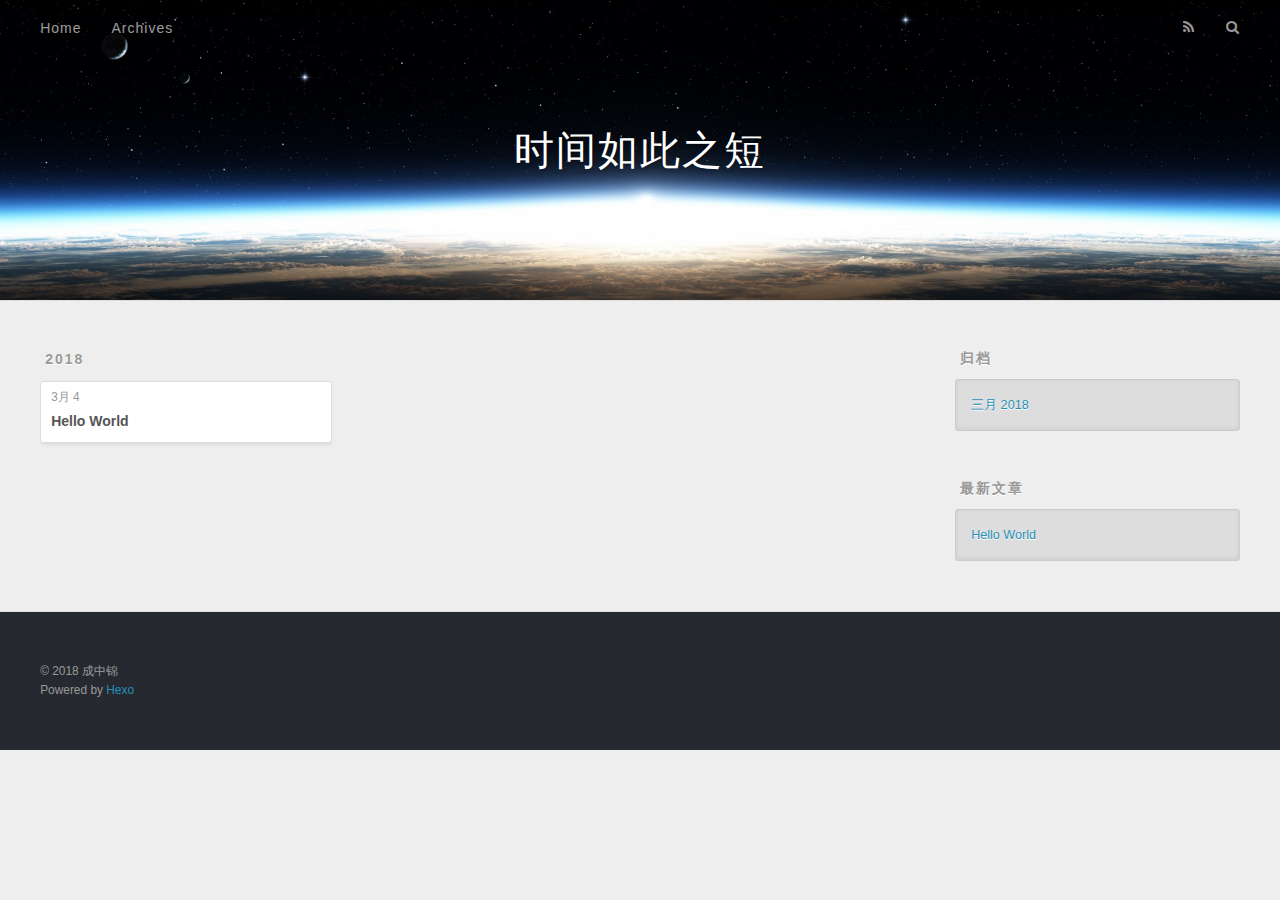
==== archives/index.html @ 6347defe "Site updated: 2018-03-06 17:24:04" ====
<!DOCTYPE html>
<html>
<head>
  <meta charset="utf-8">
  

  
  <title>归档 | 时间如此之短</title>
  <meta name="viewport" content="width=device-width, initial-scale=1, maximum-scale=1">
  <meta property="og:type" content="website">
<meta property="og:title" content="时间如此之短">
<meta property="og:url" content="http://yoursite.com/archives/index.html">
<meta property="og:site_name" content="时间如此之短">
<meta property="og:locale" content="zh-CN">
<meta name="twitter:card" content="summary">
<meta name="twitter:title" content="时间如此之短">
  
    <link rel="alternate" href="/atom.xml" title="时间如此之短" type="application/atom+xml">
  
  
    <link rel="icon" href="/favicon.png">
  
  
    <link href="//fonts.googleapis.com/css?family=Source+Code+Pro" rel="stylesheet" type="text/css">
  
  <link rel="stylesheet" href="/css/style.css">
</head>

<body>
  <div id="container">
    <div id="wrap">
      <header id="header">
  <div id="banner"></div>
  <div id="header-outer" class="outer">
    <div id="header-title" class="inner">
      <h1 id="logo-wrap">
        <a href="/" id="logo">时间如此之短</a>
      </h1>
      
    </div>
    <div id="header-inner" class="inner">
      <nav id="main-nav">
        <a id="main-nav-toggle" class="nav-icon"></a>
        
          <a class="main-nav-link" href="/">Home</a>
        
          <a class="main-nav-link" href="/archives">Archives</a>
        
      </nav>
      <nav id="sub-nav">
        
          <a id="nav-rss-link" class="nav-icon" href="/atom.xml" title="RSS Feed"></a>
        
        <a id="nav-search-btn" class="nav-icon" title="搜索"></a>
      </nav>
      <div id="search-form-wrap">
        <form action="//google.com/search" method="get" accept-charset="UTF-8" class="search-form"><input type="search" name="q" class="search-form-input" placeholder="Search"><button type="submit" class="search-form-submit">&#xF002;</button><input type="hidden" name="sitesearch" value="http://yoursite.com"></form>
      </div>
    </div>
  </div>
</header>
      <div class="outer">
        <section id="main">
  
  
    
    
      
      
      <section class="archives-wrap">
        <div class="archive-year-wrap">
          <a href="/archives/2018" class="archive-year">2018</a>
        </div>
        <div class="archives">
    
    <article class="archive-article archive-type-post">
  <div class="archive-article-inner">
    <header class="archive-article-header">
      <a href="/2018/03/04/hello-world/" class="archive-article-date">
  <time datetime="2018-03-04T09:15:13.142Z" itemprop="datePublished">3月 4</time>
</a>
      
  
    <h1 itemprop="name">
      <a class="archive-article-title" href="/2018/03/04/hello-world/">Hello World</a>
    </h1>
  

    </header>
  </div>
</article>
  
  
    </div></section>
  


</section>
        
          <aside id="sidebar">
  
    

  
    

  
    
  
    
  <div class="widget-wrap">
    <h3 class="widget-title">归档</h3>
    <div class="widget">
      <ul class="archive-list"><li class="archive-list-item"><a class="archive-list-link" href="/archives/2018/03/">三月 2018</a></li></ul>
    </div>
  </div>


  
    
  <div class="widget-wrap">
    <h3 class="widget-title">最新文章</h3>
    <div class="widget">
      <ul>
        
          <li>
            <a href="/2018/03/04/hello-world/">Hello World</a>
          </li>
        
      </ul>
    </div>
  </div>

  
</aside>
        
      </div>
      <footer id="footer">
  
  <div class="outer">
    <div id="footer-info" class="inner">
      &copy; 2018 成中锦<br>
      Powered by <a href="http://hexo.io/" target="_blank">Hexo</a>
    </div>
  </div>
</footer>
    </div>
    <nav id="mobile-nav">
  
    <a href="/" class="mobile-nav-link">Home</a>
  
    <a href="/archives" class="mobile-nav-link">Archives</a>
  
</nav>
    

<script src="//ajax.googleapis.com/ajax/libs/jquery/2.0.3/jquery.min.js"></script>


  <link rel="stylesheet" href="/fancybox/jquery.fancybox.css">
  <script src="/fancybox/jquery.fancybox.pack.js"></script>


<script src="/js/script.js"></script>



  </div>
</body>
</html>
---- css/style.css ----
body {
  width: 100%;
}
body:before,
body:after {
  content: "";
  display: table;
}
body:after {
  clear: both;
}
html,
body,
div,
span,
applet,
object,
iframe,
h1,
h2,
h3,
h4,
h5,
h6,
p,
blockquote,
pre,
a,
abbr,
acronym,
address,
big,
cite,
code,
del,
dfn,
em,
img,
ins,
kbd,
q,
s,
samp,
small,
strike,
strong,
sub,
sup,
tt,
var,
dl,
dt,
dd,
ol,
ul,
li,
fieldset,
form,
label,
legend,
table,
caption,
tbody,
tfoot,
thead,
tr,
th,
td {
  margin: 0;
  padding: 0;
  border: 0;
  outline: 0;
  font-weight: inherit;
  font-style: inherit;
  font-family: inherit;
  font-size: 100%;
  vertical-align: baseline;
}
body {
  line-height: 1;
  color: #000;
  background: #fff;
}
ol,
ul {
  list-style: none;
}
table {
  border-collapse: separate;
  border-spacing: 0;
  vertical-align: middle;
}
caption,
th,
td {
  text-align: left;
  font-weight: normal;
  vertical-align: middle;
}
a img {
  border: none;
}
input,
button {
  margin: 0;
  padding: 0;
}
input::-moz-focus-inner,
button::-moz-focus-inner {
  border: 0;
  padding: 0;
}
@font-face {
  font-family: FontAwesome;
  font-style: normal;
  font-weight: normal;
  src: url("fonts/fontawesome-webfont.eot?v=#4.0.3");
  src: url("fonts/fontawesome-webfont.eot?#iefix&v=#4.0.3") format("embedded-opentype"), url("fonts/fontawesome-webfont.woff?v=#4.0.3") format("woff"), url("fonts/fontawesome-webfont.ttf?v=#4.0.3") format("truetype"), url("fonts/fontawesome-webfont.svg#fontawesomeregular?v=#4.0.3") format("svg");
}
html,
body,
#container {
  height: 100%;
}
body {
  background: #eee;
  font: 14px -apple-system, BlinkMacSystemFont, "Segoe UI", "Roboto", "Oxygen", "Ubuntu", "Cantarell", "Fira Sans", "Droid Sans", "Helvetica Neue", sans-serif;
  -webkit-text-size-adjust: 100%;
}
.outer {
  max-width: 1220px;
  margin: 0 auto;
  padding: 0 20px;
}
.outer:before,
.outer:after {
  content: "";
  display: table;
}
.outer:after {
  clear: both;
}
.inner {
  display: inline;
  float: left;
  width: 98.33333333333333%;
  margin: 0 0.833333333333333%;
}
.left,
.alignleft {
  float: left;
}
.right,
.alignright {
  float: right;
}
.clear {
  clear: both;
}
#container {
  position: relative;
}
.mobile-nav-on {
  overflow: hidden;
}
#wrap {
  height: 100%;
  width: 100%;
  position: absolute;
  top: 0;
  left: 0;
  -webkit-transition: 0.2s ease-out;
  -moz-transition: 0.2s ease-out;
  -ms-transition: 0.2s ease-out;
  transition: 0.2s ease-out;
  z-index: 1;
  background: #eee;
}
.mobile-nav-on #wrap {
  left: 280px;
}
@media screen and (min-width: 768px) {
  #main {
    display: inline;
    float: left;
    width: 73.33333333333333%;
    margin: 0 0.833333333333333%;
  }
}
.article-date,
.article-category-link,
.archive-year,
.widget-title {
  text-decoration: none;
  text-transform: uppercase;
  letter-spacing: 2px;
  color: #999;
  margin-bottom: 1em;
  margin-left: 5px;
  line-height: 1em;
  text-shadow: 0 1px #fff;
  font-weight: bold;
}
.article-inner,
.archive-article-inner {
  background: #fff;
  -webkit-box-shadow: 1px 2px 3px #ddd;
  box-shadow: 1px 2px 3px #ddd;
  border: 1px solid #ddd;
  border-radius: 3px;
}
.article-entry h1,
.widget h1 {
  font-size: 2em;
}
.article-entry h2,
.widget h2 {
  font-size: 1.5em;
}
.article-entry h3,
.widget h3 {
  font-size: 1.3em;
}
.article-entry h4,
.widget h4 {
  font-size: 1.2em;
}
.article-entry h5,
.widget h5 {
  font-size: 1em;
}
.article-entry h6,
.widget h6 {
  font-size: 1em;
  color: #999;
}
.article-entry hr,
.widget hr {
  border: 1px dashed #ddd;
}
.article-entry strong,
.widget strong {
  font-weight: bold;
}
.article-entry em,
.widget em,
.article-entry cite,
.widget cite {
  font-style: italic;
}
.article-entry sup,
.widget sup,
.article-entry sub,
.widget sub {
  font-size: 0.75em;
  line-height: 0;
  position: relative;
  vertical-align: baseline;
}
.article-entry sup,
.widget sup {
  top: -0.5em;
}
.article-entry sub,
.widget sub {
  bottom: -0.2em;
}
.article-entry small,
.widget small {
  font-size: 0.85em;
}
.article-entry acronym,
.widget acronym,
.article-entry abbr,
.widget abbr {
  border-bottom: 1px dotted;
}
.article-entry ul,
.widget ul,
.article-entry ol,
.widget ol,
.article-entry dl,
.widget dl {
  margin: 0 20px;
  line-height: 1.6em;
}
.article-entry ul ul,
.widget ul ul,
.article-entry ol ul,
.widget ol ul,
.article-entry ul ol,
.widget ul ol,
.article-entry ol ol,
.widget ol ol {
  margin-top: 0;
  margin-bottom: 0;
}
.article-entry ul,
.widget ul {
  list-style: disc;
}
.article-entry ol,
.widget ol {
  list-style: decimal;
}
.article-entry dt,
.widget dt {
  font-weight: bold;
}
#header {
  height: 300px;
  position: relative;
  border-bottom: 1px solid #ddd;
}
#header:before,
#header:after {
  content: "";
  position: absolute;
  left: 0;
  right: 0;
  height: 40px;
}
#header:before {
  top: 0;
  background: -webkit-linear-gradient(rgba(0,0,0,0.2), transparent);
  background: -moz-linear-gradient(rgba(0,0,0,0.2), transparent);
  background: -ms-linear-gradient(rgba(0,0,0,0.2), transparent);
  background: linear-gradient(rgba(0,0,0,0.2), transparent);
}
#header:after {
  bottom: 0;
  background: -webkit-linear-gradient(transparent, rgba(0,0,0,0.2));
  background: -moz-linear-gradient(transparent, rgba(0,0,0,0.2));
  background: -ms-linear-gradient(transparent, rgba(0,0,0,0.2));
  background: linear-gradient(transparent, rgba(0,0,0,0.2));
}
#header-outer {
  height: 100%;
  position: relative;
}
#header-inner {
  position: relative;
  overflow: hidden;
}
#banner {
  position: absolute;
  top: 0;
  left: 0;
  width: 100%;
  height: 100%;
  background: url("images/banner.jpg") center #000;
  -webkit-background-size: cover;
  -moz-background-size: cover;
  background-size: cover;
  z-index: -1;
}
#header-title {
  text-align: center;
  height: 40px;
  position: absolute;
  top: 50%;
  left: 0;
  margin-top: -20px;
}
#logo,
#subtitle {
  text-decoration: none;
  color: #fff;
  font-weight: 300;
  text-shadow: 0 1px 4px rgba(0,0,0,0.3);
}
#logo {
  font-size: 40px;
  line-height: 40px;
  letter-spacing: 2px;
}
#subtitle {
  font-size: 16px;
  line-height: 16px;
  letter-spacing: 1px;
}
#subtitle-wrap {
  margin-top: 16px;
}
#main-nav {
  float: left;
  margin-left: -15px;
}
.nav-icon,
.main-nav-link {
  float: left;
  color: #fff;
  opacity: 0.6;
  text-decoration: none;
  text-shadow: 0 1px rgba(0,0,0,0.2);
  -webkit-transition: opacity 0.2s;
  -moz-transition: opacity 0.2s;
  -ms-transition: opacity 0.2s;
  transition: opacity 0.2s;
  display: block;
  padding: 20px 15px;
}
.nav-icon:hover,
.main-nav-link:hover {
  opacity: 1;
}
.nav-icon {
  font-family: FontAwesome;
  text-align: center;
  font-size: 14px;
  width: 14px;
  height: 14px;
  padding: 20px 15px;
  position: relative;
  cursor: pointer;
}
.main-nav-link {
  font-weight: 300;
  letter-spacing: 1px;
}
@media screen and (max-width: 479px) {
  .main-nav-link {
    display: none;
  }
}
#main-nav-toggle {
  display: none;
}
#main-nav-toggle:before {
  content: "\f0c9";
}
@media screen and (max-width: 479px) {
  #main-nav-toggle {
    display: block;
  }
}
#sub-nav {
  float: right;
  margin-right: -15px;
}
#nav-rss-link:before {
  content: "\f09e";
}
#nav-search-btn:before {
  content: "\f002";
}
#search-form-wrap {
  position: absolute;
  top: 15px;
  width: 150px;
  height: 30px;
  right: -150px;
  opacity: 0;
  -webkit-transition: 0.2s ease-out;
  -moz-transition: 0.2s ease-out;
  -ms-transition: 0.2s ease-out;
  transition: 0.2s ease-out;
}
#search-form-wrap.on {
  opacity: 1;
  right: 0;
}
@media screen and (max-width: 479px) {
  #search-form-wrap {
    width: 100%;
    right: -100%;
  }
}
.search-form {
  position: absolute;
  top: 0;
  left: 0;
  right: 0;
  background: #fff;
  padding: 5px 15px;
  border-radius: 15px;
  -webkit-box-shadow: 0 0 10px rgba(0,0,0,0.3);
  box-shadow: 0 0 10px rgba(0,0,0,0.3);
}
.search-form-input {
  border: none;
  background: none;
  color: #555;
  width: 100%;
  font: 13px -apple-system, BlinkMacSystemFont, "Segoe UI", "Roboto", "Oxygen", "Ubuntu", "Cantarell", "Fira Sans", "Droid Sans", "Helvetica Neue", sans-serif;
  outline: none;
}
.search-form-input::-webkit-search-results-decoration,
.search-form-input::-webkit-search-cancel-button {
  -webkit-appearance: none;
}
.search-form-submit {
  position: absolute;
  top: 50%;
  right: 10px;
  margin-top: -7px;
  font: 13px FontAwesome;
  border: none;
  background: none;
  color: #bbb;
  cursor: pointer;
}
.search-form-submit:hover,
.search-form-submit:focus {
  color: #777;
}
.article {
  margin: 50px 0;
}
.article-inner {
  overflow: hidden;
}
.article-meta:before,
.article-meta:after {
  content: "";
  display: table;
}
.article-meta:after {
  clear: both;
}
.article-date {
  float: left;
}
.article-category {
  float: left;
  line-height: 1em;
  color: #ccc;
  text-shadow: 0 1px #fff;
  margin-left: 8px;
}
.article-category:before {
  content: "\2022";
}
.article-category-link {
  margin: 0 12px 1em;
}
.article-header {
  padding: 20px 20px 0;
}
.article-title {
  text-decoration: none;
  font-size: 2em;
  font-weight: bold;
  color: #555;
  line-height: 1.1em;
  -webkit-transition: color 0.2s;
  -moz-transition: color 0.2s;
  -ms-transition: color 0.2s;
  transition: color 0.2s;
}
a.article-title:hover {
  color: #258fb8;
}
.article-entry {
  color: #555;
  padding: 0 20px;
}
.article-entry:before,
.article-entry:after {
  content: "";
  display: table;
}
.article-entry:after {
  clear: both;
}
.article-entry p,
.article-entry table {
  line-height: 1.6em;
  margin: 1.6em 0;
}
.article-entry h1,
.article-entry h2,
.article-entry h3,
.article-entry h4,
.article-entry h5,
.article-entry h6 {
  font-weight: bold;
}
.article-entry h1,
.article-entry h2,
.article-entry h3,
.article-entry h4,
.article-entry h5,
.article-entry h6 {
  line-height: 1.1em;
  margin: 1.1em 0;
}
.article-entry a {
  color: #258fb8;
  text-decoration: none;
}
.article-entry a:hover {
  text-decoration: underline;
}
.article-entry ul,
.article-entry ol,
.article-entry dl {
  margin-top: 1.6em;
  margin-bottom: 1.6em;
}
.article-entry img,
.article-entry video {
  max-width: 100%;
  height: auto;
  display: block;
  margin: auto;
}
.article-entry iframe {
  border: none;
}
.article-entry table {
  width: 100%;
  border-collapse: collapse;
  border-spacing: 0;
}
.article-entry th {
  font-weight: bold;
  border-bottom: 3px solid #ddd;
  padding-bottom: 0.5em;
}
.article-entry td {
  border-bottom: 1px solid #ddd;
  padding: 10px 0;
}
.article-entry blockquote {
  font-family: Georgia, "Times New Roman", serif;
  font-size: 1.4em;
  margin: 1.6em 20px;
  text-align: center;
}
.article-entry blockquote footer {
  font-size: 14px;
  margin: 1.6em 0;
  font-family: -apple-system, BlinkMacSystemFont, "Segoe UI", "Roboto", "Oxygen", "Ubuntu", "Cantarell", "Fira Sans", "Droid Sans", "Helvetica Neue", sans-serif;
}
.article-entry blockquote footer cite:before {
  content: "—";
  padding: 0 0.5em;
}
.article-entry .pullquote {
  text-align: left;
  width: 45%;
  margin: 0;
}
.article-entry .pullquote.left {
  margin-left: 0.5em;
  margin-right: 1em;
}
.article-entry .pullquote.right {
  margin-right: 0.5em;
  margin-left: 1em;
}
.article-entry .caption {
  color: #999;
  display: block;
  font-size: 0.9em;
  margin-top: 0.5em;
  position: relative;
  text-align: center;
}
.article-entry .video-container {
  position: relative;
  padding-top: 56.25%;
  height: 0;
  overflow: hidden;
}
.article-entry .video-container iframe,
.article-entry .video-container object,
.article-entry .video-container embed {
  position: absolute;
  top: 0;
  left: 0;
  width: 100%;
  height: 100%;
  margin-top: 0;
}
.article-more-link a {
  display: inline-block;
  line-height: 1em;
  padding: 6px 15px;
  border-radius: 15px;
  background: #eee;
  color: #999;
  text-shadow: 0 1px #fff;
  text-decoration: none;
}
.article-more-link a:hover {
  background: #258fb8;
  color: #fff;
  text-decoration: none;
  text-shadow: 0 1px #1e7293;
}
.article-footer {
  font-size: 0.85em;
  line-height: 1.6em;
  border-top: 1px solid #ddd;
  padding-top: 1.6em;
  margin: 0 20px 20px;
}
.article-footer:before,
.article-footer:after {
  content: "";
  display: table;
}
.article-footer:after {
  clear: both;
}
.article-footer a {
  color: #999;
  text-decoration: none;
}
.article-footer a:hover {
  color: #555;
}
.article-tag-list-item {
  float: left;
  margin-right: 10px;
}
.article-tag-list-link:before {
  content: "#";
}
.article-comment-link {
  float: right;
}
.article-comment-link:before {
  content: "\f075";
  font-family: FontAwesome;
  padding-right: 8px;
}
.article-share-link {
  cursor: pointer;
  float: right;
  margin-left: 20px;
}
.article-share-link:before {
  content: "\f064";
  font-family: FontAwesome;
  padding-right: 6px;
}
#article-nav {
  position: relative;
}
#article-nav:before,
#article-nav:after {
  content: "";
  display: table;
}
#article-nav:after {
  clear: both;
}
@media screen and (min-width: 768px) {
  #article-nav {
    margin: 50px 0;
  }
  #article-nav:before {
    width: 8px;
    height: 8px;
    position: absolute;
    top: 50%;
    left: 50%;
    margin-top: -4px;
    margin-left: -4px;
    content: "";
    border-radius: 50%;
    background: #ddd;
    -webkit-box-shadow: 0 1px 2px #fff;
    box-shadow: 0 1px 2px #fff;
  }
}
.article-nav-link-wrap {
  text-decoration: none;
  text-shadow: 0 1px #fff;
  color: #999;
  -webkit-box-sizing: border-box;
  -moz-box-sizing: border-box;
  box-sizing: border-box;
  margin-top: 50px;
  text-align: center;
  display: block;
}
.article-nav-link-wrap:hover {
  color: #555;
}
@media screen and (min-width: 768px) {
  .article-nav-link-wrap {
    width: 50%;
    margin-top: 0;
  }
}
@media screen and (min-width: 768px) {
  #article-nav-newer {
    float: left;
    text-align: right;
    padding-right: 20px;
  }
}
@media screen and (min-width: 768px) {
  #article-nav-older {
    float: right;
    text-align: left;
    padding-left: 20px;
  }
}
.article-nav-caption {
  text-transform: uppercase;
  letter-spacing: 2px;
  color: #ddd;
  line-height: 1em;
  font-weight: bold;
}
#article-nav-newer .article-nav-caption {
  margin-right: -2px;
}
.article-nav-title {
  font-size: 0.85em;
  line-height: 1.6em;
  margin-top: 0.5em;
}
.article-share-box {
  position: absolute;
  display: none;
  background: #fff;
  -webkit-box-shadow: 1px 2px 10px rgba(0,0,0,0.2);
  box-shadow: 1px 2px 10px rgba(0,0,0,0.2);
  border-radius: 3px;
  margin-left: -145px;
  overflow: hidden;
  z-index: 1;
}
.article-share-box.on {
  display: block;
}
.article-share-input {
  width: 100%;
  background: none;
  -webkit-box-sizing: border-box;
  -moz-box-sizing: border-box;
  box-sizing: border-box;
  font: 14px -apple-system, BlinkMacSystemFont, "Segoe UI", "Roboto", "Oxygen", "Ubuntu", "Cantarell", "Fira Sans", "Droid Sans", "Helvetica Neue", sans-serif;
  padding: 0 15px;
  color: #555;
  outline: none;
  border: 1px solid #ddd;
  border-radius: 3px 3px 0 0;
  height: 36px;
  line-height: 36px;
}
.article-share-links {
  background: #eee;
}
.article-share-links:before,
.article-share-links:after {
  content: "";
  display: table;
}
.article-share-links:after {
  clear: both;
}
.article-share-twitter,
.article-share-facebook,
.article-share-pinterest,
.article-share-google {
  width: 50px;
  height: 36px;
  display: block;
  float: left;
  position: relative;
  color: #999;
  text-shadow: 0 1px #fff;
}
.article-share-twitter:before,
.article-share-facebook:before,
.article-share-pinterest:before,
.article-share-google:before {
  font-size: 20px;
  font-family: FontAwesome;
  width: 20px;
  height: 20px;
  position: absolute;
  top: 50%;
  left: 50%;
  margin-top: -10px;
  margin-left: -10px;
  text-align: center;
}
.article-share-twitter:hover,
.article-share-facebook:hover,
.article-share-pinterest:hover,
.article-share-google:hover {
  color: #fff;
}
.article-share-twitter:before {
  content: "\f099";
}
.article-share-twitter:hover {
  background: #00aced;
  text-shadow: 0 1px #008abe;
}
.article-share-facebook:before {
  content: "\f09a";
}
.article-share-facebook:hover {
  background: #3b5998;
  text-shadow: 0 1px #2f477a;
}
.article-share-pinterest:before {
  content: "\f0d2";
}
.article-share-pinterest:hover {
  background: #cb2027;
  text-shadow: 0 1px #a21a1f;
}
.article-share-google:before {
  content: "\f0d5";
}
.article-share-google:hover {
  background: #dd4b39;
  text-shadow: 0 1px #be3221;
}
.article-gallery {
  background: #000;
  position: relative;
}
.article-gallery-photos {
  position: relative;
  overflow: hidden;
}
.article-gallery-img {
  display: none;
  max-width: 100%;
}
.article-gallery-img:first-child {
  display: block;
}
.article-gallery-img.loaded {
  position: absolute;
  display: block;
}
.article-gallery-img img {
  display: block;
  max-width: 100%;
  margin: 0 auto;
}
#comments {
  background: #fff;
  -webkit-box-shadow: 1px 2px 3px #ddd;
  box-shadow: 1px 2px 3px #ddd;
  padding: 20px;
  border: 1px solid #ddd;
  border-radius: 3px;
  margin: 50px 0;
}
#comments a {
  color: #258fb8;
}
.archives-wrap {
  margin: 50px 0;
}
.archives:before,
.archives:after {
  content: "";
  display: table;
}
.archives:after {
  clear: both;
}
.archive-year-wrap {
  margin-bottom: 1em;
}
.archives {
  -webkit-column-gap: 10px;
  -moz-column-gap: 10px;
  column-gap: 10px;
}
@media screen and (min-width: 480px) and (max-width: 767px) {
  .archives {
    -webkit-column-count: 2;
    -moz-column-count: 2;
    column-count: 2;
  }
}
@media screen and (min-width: 768px) {
  .archives {
    -webkit-column-count: 3;
    -moz-column-count: 3;
    column-count: 3;
  }
}
.archive-article {
  -webkit-column-break-inside: avoid;
  page-break-inside: avoid;
  overflow: hidden;
  break-inside: avoid-column;
}
.archive-article-inner {
  padding: 10px;
  margin-bottom: 15px;
}
.archive-article-title {
  text-decoration: none;
  font-weight: bold;
  color: #555;
  -webkit-transition: color 0.2s;
  -moz-transition: color 0.2s;
  -ms-transition: color 0.2s;
  transition: color 0.2s;
  line-height: 1.6em;
}
.archive-article-title:hover {
  color: #258fb8;
}
.archive-article-footer {
  margin-top: 1em;
}
.archive-article-date {
  color: #999;
  text-decoration: none;
  font-size: 0.85em;
  line-height: 1em;
  margin-bottom: 0.5em;
  display: block;
}
#page-nav {
  margin: 50px auto;
  background: #fff;
  -webkit-box-shadow: 1px 2px 3px #ddd;
  box-shadow: 1px 2px 3px #ddd;
  border: 1px solid #ddd;
  border-radius: 3px;
  text-align: center;
  color: #999;
  overflow: hidden;
}
#page-nav:before,
#page-nav:after {
  content: "";
  display: table;
}
#page-nav:after {
  clear: both;
}
#page-nav a,
#page-nav span {
  padding: 10px 20px;
  line-height: 1;
  height: 2ex;
}
#page-nav a {
  color: #999;
  text-decoration: none;
}
#page-nav a:hover {
  background: #999;
  color: #fff;
}
#page-nav .prev {
  float: left;
}
#page-nav .next {
  float: right;
}
#page-nav .page-number {
  display: inline-block;
}
@media screen and (max-width: 479px) {
  #page-nav .page-number {
    display: none;
  }
}
#page-nav .current {
  color: #555;
  font-weight: bold;
}
#page-nav .space {
  color: #ddd;
}
#footer {
  background: #262a30;
  padding: 50px 0;
  border-top: 1px solid #ddd;
  color: #999;
}
#footer a {
  color: #258fb8;
  text-decoration: none;
}
#footer a:hover {
  text-decoration: underline;
}
#footer-info {
  line-height: 1.6em;
  font-size: 0.85em;
}
.article-entry pre,
.article-entry .highlight {
  background: #2d2d2d;
  margin: 0 -20px;
  padding: 15px 20px;
  border-style: solid;
  border-color: #ddd;
  border-width: 1px 0;
  overflow: auto;
  color: #ccc;
  line-height: 22.400000000000002px;
}
.article-entry .highlight .gutter pre,
.article-entry .gist .gist-file .gist-data .line-numbers {
  color: #666;
  font-size: 0.85em;
}
.article-entry pre,
.article-entry code {
  font-family: "Source Code Pro", Consolas, Monaco, Menlo, Consolas, monospace;
}
.article-entry code {
  background: #eee;
  text-shadow: 0 1px #fff;
  padding: 0 0.3em;
}
.article-entry pre code {
  background: none;
  text-shadow: none;
  padding: 0;
}
.article-entry .highlight pre {
  border: none;
  margin: 0;
  padding: 0;
}
.article-entry .highlight table {
  margin: 0;
  width: auto;
}
.article-entry .highlight td {
  border: none;
  padding: 0;
}
.article-entry .highlight figcaption {
  font-size: 0.85em;
  color: #999;
  line-height: 1em;
  margin-bottom: 1em;
}
.article-entry .highlight figcaption:before,
.article-entry .highlight figcaption:after {
  content: "";
  display: table;
}
.article-entry .highlight figcaption:after {
  clear: both;
}
.article-entry .highlight figcaption a {
  float: right;
}
.article-entry .highlight .gutter pre {
  text-align: right;
  padding-right: 20px;
}
.article-entry .highlight .line {
  height: 22.400000000000002px;
}
.article-entry .highlight .line.marked {
  background: #515151;
}
.article-entry .gist {
  margin: 0 -20px;
  border-style: solid;
  border-color: #ddd;
  border-width: 1px 0;
  background: #2d2d2d;
  padding: 15px 20px 15px 0;
}
.article-entry .gist .gist-file {
  border: none;
  font-family: "Source Code Pro", Consolas, Monaco, Menlo, Consolas, monospace;
  margin: 0;
}
.article-entry .gist .gist-file .gist-data {
  background: none;
  border: none;
}
.article-entry .gist .gist-file .gist-data .line-numbers {
  background: none;
  border: none;
  padding: 0 20px 0 0;
}
.article-entry .gist .gist-file .gist-data .line-data {
  padding: 0 !important;
}
.article-entry .gist .gist-file .highlight {
  margin: 0;
  padding: 0;
  border: none;
}
.article-entry .gist .gist-file .gist-meta {
  background: #2d2d2d;
  color: #999;
  font: 0.85em -apple-system, BlinkMacSystemFont, "Segoe UI", "Roboto", "Oxygen", "Ubuntu", "Cantarell", "Fira Sans", "Droid Sans", "Helvetica Neue", sans-serif;
  text-shadow: 0 0;
  padding: 0;
  margin-top: 1em;
  margin-left: 20px;
}
.article-entry .gist .gist-file .gist-meta a {
  color: #258fb8;
  font-weight: normal;
}
.article-entry .gist .gist-file .gist-meta a:hover {
  text-decoration: underline;
}
pre .comment,
pre .title {
  color: #999;
}
pre .variable,
pre .attribute,
pre .tag,
pre .regexp,
pre .ruby .constant,
pre .xml .tag .title,
pre .xml .pi,
pre .xml .doctype,
pre .html .doctype,
pre .css .id,
pre .css .class,
pre .css .pseudo {
  color: #f2777a;
}
pre .number,
pre .preprocessor,
pre .built_in,
pre .literal,
pre .params,
pre .constant {
  color: #f99157;
}
pre .class,
pre .ruby .class .title,
pre .css .rules .attribute {
  color: #9c9;
}
pre .string,
pre .value,
pre .inheritance,
pre .header,
pre .ruby .symbol,
pre .xml .cdata {
  color: #9c9;
}
pre .css .hexcolor {
  color: #6cc;
}
pre .function,
pre .python .decorator,
pre .python .title,
pre .ruby .function .title,
pre .ruby .title .keyword,
pre .perl .sub,
pre .javascript .title,
pre .coffeescript .title {
  color: #69c;
}
pre .keyword,
pre .javascript .function {
  color: #c9c;
}
@media screen and (max-width: 479px) {
  #mobile-nav {
    position: absolute;
    top: 0;
    left: 0;
    width: 280px;
    height: 100%;
    background: #191919;
    border-right: 1px solid #fff;
  }
}
@media screen and (max-width: 479px) {
  .mobile-nav-link {
    display: block;
    color: #999;
    text-decoration: none;
    padding: 15px 20px;
    font-weight: bold;
  }
  .mobile-nav-link:hover {
    color: #fff;
  }
}
@media screen and (min-width: 768px) {
  #sidebar {
    display: inline;
    float: left;
    width: 23.333333333333332%;
    margin: 0 0.833333333333333%;
  }
}
.widget-wrap {
  margin: 50px 0;
}
.widget {
  color: #777;
  text-shadow: 0 1px #fff;
  background: #ddd;
  -webkit-box-shadow: 0 -1px 4px #ccc inset;
  box-shadow: 0 -1px 4px #ccc inset;
  border: 1px solid #ccc;
  padding: 15px;
  border-radius: 3px;
}
.widget a {
  color: #258fb8;
  text-decoration: none;
}
.widget a:hover {
  text-decoration: underline;
}
.widget ul ul,
.widget ol ul,
.widget dl ul,
.widget ul ol,
.widget ol ol,
.widget dl ol,
.widget ul dl,
.widget ol dl,
.widget dl dl {
  margin-left: 15px;
  list-style: disc;
}
.widget {
  line-height: 1.6em;
  word-wrap: break-word;
  font-size: 0.9em;
}
.widget ul,
.widget ol {
  list-style: none;
  margin: 0;
}
.widget ul ul,
.widget ol ul,
.widget ul ol,
.widget ol ol {
  margin: 0 20px;
}
.widget ul ul,
.widget ol ul {
  list-style: disc;
}
.widget ul ol,
.widget ol ol {
  list-style: decimal;
}
.category-list-count,
.tag-list-count,
.archive-list-count {
  padding-left: 5px;
  color: #999;
  font-size: 0.85em;
}
.category-list-count:before,
.tag-list-count:before,
.archive-list-count:before {
  content: "(";
}
.category-list-count:after,
.tag-list-count:after,
.archive-list-count:after {
  content: ")";
}
.tagcloud a {
  margin-right: 5px;
  display: inline-block;
}
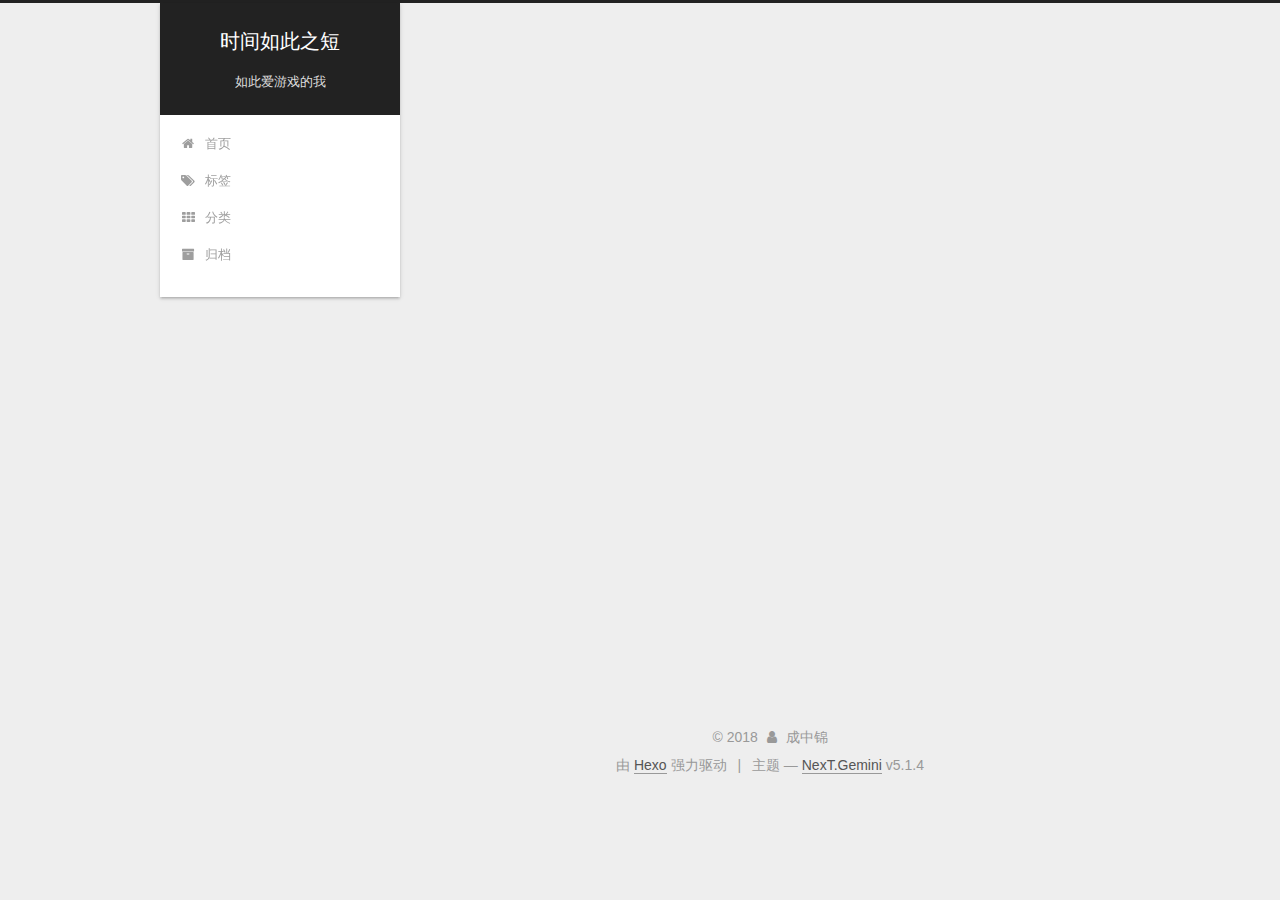
==== commit 09e92144: "Site updated: 2018-03-12 15:40:39" ====
--- a/archives/index.html
+++ b/archives/index.html
@@ -1,170 +1,600 @@
 <!DOCTYPE html>
-<html>
+
+
+
+  
+
+
+<html class="theme-next gemini use-motion" lang="zh-Hans">
 <head>
-  <meta charset="utf-8">
-  
-
-  
-  <title>归档 | 时间如此之短</title>
-  <meta name="viewport" content="width=device-width, initial-scale=1, maximum-scale=1">
-  <meta property="og:type" content="website">
+  <meta charset="UTF-8"/>
+<meta http-equiv="X-UA-Compatible" content="IE=edge" />
+<meta name="viewport" content="width=device-width, initial-scale=1, maximum-scale=1"/>
+<meta name="theme-color" content="#222">
+
+
+
+
+
+
+
+
+
+<meta http-equiv="Cache-Control" content="no-transform" />
+<meta http-equiv="Cache-Control" content="no-siteapp" />
+
+
+
+
+
+
+
+
+
+
+
+
+
+
+
+
+  
+  
+  <link href="/lib/fancybox/source/jquery.fancybox.css?v=2.1.5" rel="stylesheet" type="text/css" />
+
+
+
+
+
+
+
+<link href="/lib/font-awesome/css/font-awesome.min.css?v=4.6.2" rel="stylesheet" type="text/css" />
+
+<link href="/css/main.css?v=5.1.4" rel="stylesheet" type="text/css" />
+
+
+  <link rel="apple-touch-icon" sizes="180x180" href="/images/apple-touch-icon-next.png?v=5.1.4">
+
+
+  <link rel="icon" type="image/png" sizes="32x32" href="/images/favicon-32x32-next.png?v=5.1.4">
+
+
+  <link rel="icon" type="image/png" sizes="16x16" href="/images/favicon-16x16-next.png?v=5.1.4">
+
+
+  <link rel="mask-icon" href="/images/logo.svg?v=5.1.4" color="#222">
+
+
+
+
+
+  <meta name="keywords" content="Hexo, NexT" />
+
+
+
+
+
+
+
+
+
+
+<meta property="og:type" content="website">
 <meta property="og:title" content="时间如此之短">
 <meta property="og:url" content="http://yoursite.com/archives/index.html">
 <meta property="og:site_name" content="时间如此之短">
-<meta property="og:locale" content="zh-CN">
+<meta property="og:locale" content="zh-Hans">
 <meta name="twitter:card" content="summary">
 <meta name="twitter:title" content="时间如此之短">
-  
-    <link rel="alternate" href="/atom.xml" title="时间如此之短" type="application/atom+xml">
-  
-  
-    <link rel="icon" href="/favicon.png">
-  
-  
-    <link href="//fonts.googleapis.com/css?family=Source+Code+Pro" rel="stylesheet" type="text/css">
-  
-  <link rel="stylesheet" href="/css/style.css">
+
+
+
+<script type="text/javascript" id="hexo.configurations">
+  var NexT = window.NexT || {};
+  var CONFIG = {
+    root: '/',
+    scheme: 'Gemini',
+    version: '5.1.4',
+    sidebar: {"position":"left","display":"post","offset":12,"b2t":false,"scrollpercent":false,"onmobile":false},
+    fancybox: true,
+    tabs: true,
+    motion: {"enable":true,"async":false,"transition":{"post_block":"fadeIn","post_header":"slideDownIn","post_body":"slideDownIn","coll_header":"slideLeftIn","sidebar":"slideUpIn"}},
+    duoshuo: {
+      userId: '0',
+      author: '博主'
+    },
+    algolia: {
+      applicationID: '',
+      apiKey: '',
+      indexName: '',
+      hits: {"per_page":10},
+      labels: {"input_placeholder":"Search for Posts","hits_empty":"We didn't find any results for the search: ${query}","hits_stats":"${hits} results found in ${time} ms"}
+    }
+  };
+</script>
+
+
+
+  <link rel="canonical" href="http://yoursite.com/archives/"/>
+
+
+
+
+
+  <title>归档 | 时间如此之短</title>
+  
+
+
+
+
+
+
+
+
 </head>
 
-<body>
-  <div id="container">
-    <div id="wrap">
-      <header id="header">
-  <div id="banner"></div>
-  <div id="header-outer" class="outer">
-    <div id="header-title" class="inner">
-      <h1 id="logo-wrap">
-        <a href="/" id="logo">时间如此之短</a>
-      </h1>
-      
+<body itemscope itemtype="http://schema.org/WebPage" lang="zh-Hans">
+
+  
+  
+    
+  
+
+  <div class="container sidebar-position-left page-archive">
+    <div class="headband"></div>
+
+    <header id="header" class="header" itemscope itemtype="http://schema.org/WPHeader">
+      <div class="header-inner"><div class="site-brand-wrapper">
+  <div class="site-meta ">
+    
+
+    <div class="custom-logo-site-title">
+      <a href="/"  class="brand" rel="start">
+        <span class="logo-line-before"><i></i></span>
+        <span class="site-title">时间如此之短</span>
+        <span class="logo-line-after"><i></i></span>
+      </a>
     </div>
-    <div id="header-inner" class="inner">
-      <nav id="main-nav">
-        <a id="main-nav-toggle" class="nav-icon"></a>
-        
-          <a class="main-nav-link" href="/">Home</a>
-        
-          <a class="main-nav-link" href="/archives">Archives</a>
-        
-      </nav>
-      <nav id="sub-nav">
-        
-          <a id="nav-rss-link" class="nav-icon" href="/atom.xml" title="RSS Feed"></a>
-        
-        <a id="nav-search-btn" class="nav-icon" title="搜索"></a>
-      </nav>
-      <div id="search-form-wrap">
-        <form action="//google.com/search" method="get" accept-charset="UTF-8" class="search-form"><input type="search" name="q" class="search-form-input" placeholder="Search"><button type="submit" class="search-form-submit">&#xF002;</button><input type="hidden" name="sitesearch" value="http://yoursite.com"></form>
+      
+        <p class="site-subtitle">如此爱游戏的我</p>
+      
+  </div>
+
+  <div class="site-nav-toggle">
+    <button>
+      <span class="btn-bar"></span>
+      <span class="btn-bar"></span>
+      <span class="btn-bar"></span>
+    </button>
+  </div>
+</div>
+
+<nav class="site-nav">
+  
+
+  
+    <ul id="menu" class="menu">
+      
+        
+        <li class="menu-item menu-item-home">
+          <a href="/" rel="section">
+            
+              <i class="menu-item-icon fa fa-fw fa-home"></i> <br />
+            
+            首页
+          </a>
+        </li>
+      
+        
+        <li class="menu-item menu-item-tags">
+          <a href="/tags/" rel="section">
+            
+              <i class="menu-item-icon fa fa-fw fa-tags"></i> <br />
+            
+            标签
+          </a>
+        </li>
+      
+        
+        <li class="menu-item menu-item-categories">
+          <a href="/categories/" rel="section">
+            
+              <i class="menu-item-icon fa fa-fw fa-th"></i> <br />
+            
+            分类
+          </a>
+        </li>
+      
+        
+        <li class="menu-item menu-item-archives">
+          <a href="/archives/" rel="section">
+            
+              <i class="menu-item-icon fa fa-fw fa-archive"></i> <br />
+            
+            归档
+          </a>
+        </li>
+      
+
+      
+    </ul>
+  
+
+  
+</nav>
+
+
+
+ </div>
+    </header>
+
+    <main id="main" class="main">
+      <div class="main-inner">
+        <div class="content-wrap">
+          <div id="content" class="content">
+            
+
+  
+  
+  
+  <div class="post-block archive">
+    <div id="posts" class="posts-collapse">
+      <span class="archive-move-on"></span>
+
+      <span class="archive-page-counter">
+        
+        
+        
+          
+        
+        嗯..! 目前共计 1 篇日志。 继续努力。
+      </span>
+
+      
+
+        
+        
+        
+
+        
+          
+          <div class="collection-title">
+            <h1 class="archive-year" id="archive-year-2018">2018</h1>
+          </div>
+        
+        
+
+        
+
+  <article class="post post-type-normal" itemscope itemtype="http://schema.org/Article">
+    <header class="post-header">
+
+      <h2 class="post-title">
+        
+            <a class="post-title-link" href="/2018/03/04/hello-world/" itemprop="url">
+              
+                <span itemprop="name">Hello World</span>
+              
+            </a>
+        
+      </h2>
+
+      <div class="post-meta">
+        <time class="post-time" itemprop="dateCreated"
+              datetime="2018-03-04T17:15:13+08:00"
+              content="2018-03-04" >
+          03-04
+        </time>
       </div>
+
+    </header>
+  </article>
+
+
+
+      
+
     </div>
   </div>
-</header>
-      <div class="outer">
-        <section id="main">
-  
-  
-    
-    
-      
-      
-      <section class="archives-wrap">
-        <div class="archive-year-wrap">
-          <a href="/archives/2018" class="archive-year">2018</a>
+  
+  
+  
+
+  
+
+
+
+          </div>
+          
+
+
+          
+
         </div>
-        <div class="archives">
-    
-    <article class="archive-article archive-type-post">
-  <div class="archive-article-inner">
-    <header class="archive-article-header">
-      <a href="/2018/03/04/hello-world/" class="archive-article-date">
-  <time datetime="2018-03-04T09:15:13.142Z" itemprop="datePublished">3月 4</time>
-</a>
-      
-  
-    <h1 itemprop="name">
-      <a class="archive-article-title" href="/2018/03/04/hello-world/">Hello World</a>
-    </h1>
-  
-
-    </header>
-  </div>
-</article>
-  
-  
-    </div></section>
-  
-
-
-</section>
-        
-          <aside id="sidebar">
-  
-    
-
-  
-    
-
-  
-    
-  
-    
-  <div class="widget-wrap">
-    <h3 class="widget-title">归档</h3>
-    <div class="widget">
-      <ul class="archive-list"><li class="archive-list-item"><a class="archive-list-link" href="/archives/2018/03/">三月 2018</a></li></ul>
+        
+          
+  
+  <div class="sidebar-toggle">
+    <div class="sidebar-toggle-line-wrap">
+      <span class="sidebar-toggle-line sidebar-toggle-line-first"></span>
+      <span class="sidebar-toggle-line sidebar-toggle-line-middle"></span>
+      <span class="sidebar-toggle-line sidebar-toggle-line-last"></span>
     </div>
   </div>
 
-
-  
+  <aside id="sidebar" class="sidebar">
     
-  <div class="widget-wrap">
-    <h3 class="widget-title">最新文章</h3>
-    <div class="widget">
-      <ul>
-        
-          <li>
-            <a href="/2018/03/04/hello-world/">Hello World</a>
-          </li>
-        
-      </ul>
+    <div class="sidebar-inner">
+
+      
+
+      
+
+      <section class="site-overview-wrap sidebar-panel sidebar-panel-active">
+        <div class="site-overview">
+          <div class="site-author motion-element" itemprop="author" itemscope itemtype="http://schema.org/Person">
+            
+              <p class="site-author-name" itemprop="name">成中锦</p>
+              <p class="site-description motion-element" itemprop="description"></p>
+          </div>
+
+          <nav class="site-state motion-element">
+
+            
+              <div class="site-state-item site-state-posts">
+              
+                <a href="/archives/">
+              
+                  <span class="site-state-item-count">1</span>
+                  <span class="site-state-item-name">日志</span>
+                </a>
+              </div>
+            
+
+            
+
+            
+
+          </nav>
+
+          
+
+          
+            <div class="links-of-author motion-element">
+                
+                  <span class="links-of-author-item">
+                    <a href="https://github.com/chengzhongjin520" target="_blank" title="GitHub">
+                      
+                        <i class="fa fa-fw fa-github"></i>GitHub</a>
+                  </span>
+                
+                  <span class="links-of-author-item">
+                    <a href="mailto:1286178132@qq.com" target="_blank" title="E-Mail">
+                      
+                        <i class="fa fa-fw fa-envelope"></i>E-Mail</a>
+                  </span>
+                
+                  <span class="links-of-author-item">
+                    <a href="skype:成中锦?13357990639|chat" target="_blank" title="Skype">
+                      
+                        <i class="fa fa-fw fa-skype"></i>Skype</a>
+                  </span>
+                
+            </div>
+          
+
+          
+          
+
+          
+          
+
+          
+
+        </div>
+      </section>
+
+      
+
+      
+
     </div>
+  </aside>
+
+
+        
+      </div>
+    </main>
+
+    <footer id="footer" class="footer">
+      <div class="footer-inner">
+        <div class="copyright">&copy; <span itemprop="copyrightYear">2018</span>
+  <span class="with-love">
+    <i class="fa fa-user"></i>
+  </span>
+  <span class="author" itemprop="copyrightHolder">成中锦</span>
+
+  
+</div>
+
+
+  <div class="powered-by">由 <a class="theme-link" target="_blank" href="https://hexo.io">Hexo</a> 强力驱动</div>
+
+
+
+  <span class="post-meta-divider">|</span>
+
+
+
+  <div class="theme-info">主题 &mdash; <a class="theme-link" target="_blank" href="https://github.com/iissnan/hexo-theme-next">NexT.Gemini</a> v5.1.4</div>
+
+
+
+
+        
+
+
+
+
+
+
+
+        
+      </div>
+    </footer>
+
+    
+      <div class="back-to-top">
+        <i class="fa fa-arrow-up"></i>
+        
+      </div>
+    
+
+    
+
   </div>
 
   
-</aside>
-        
-      </div>
-      <footer id="footer">
-  
-  <div class="outer">
-    <div id="footer-info" class="inner">
-      &copy; 2018 成中锦<br>
-      Powered by <a href="http://hexo.io/" target="_blank">Hexo</a>
-    </div>
-  </div>
-</footer>
-    </div>
-    <nav id="mobile-nav">
-  
-    <a href="/" class="mobile-nav-link">Home</a>
-  
-    <a href="/archives" class="mobile-nav-link">Archives</a>
-  
-</nav>
-    
-
-<script src="//ajax.googleapis.com/ajax/libs/jquery/2.0.3/jquery.min.js"></script>
-
-
-  <link rel="stylesheet" href="/fancybox/jquery.fancybox.css">
-  <script src="/fancybox/jquery.fancybox.pack.js"></script>
-
-
-<script src="/js/script.js"></script>
-
-
-
-  </div>
+
+<script type="text/javascript">
+  if (Object.prototype.toString.call(window.Promise) !== '[object Function]') {
+    window.Promise = null;
+  }
+</script>
+
+
+
+
+
+
+
+
+
+  
+
+
+
+
+
+
+
+
+
+
+
+
+  
+  
+    <script type="text/javascript" src="/lib/jquery/index.js?v=2.1.3"></script>
+  
+
+  
+  
+    <script type="text/javascript" src="/lib/fastclick/lib/fastclick.min.js?v=1.0.6"></script>
+  
+
+  
+  
+    <script type="text/javascript" src="/lib/jquery_lazyload/jquery.lazyload.js?v=1.9.7"></script>
+  
+
+  
+  
+    <script type="text/javascript" src="/lib/velocity/velocity.min.js?v=1.2.1"></script>
+  
+
+  
+  
+    <script type="text/javascript" src="/lib/velocity/velocity.ui.min.js?v=1.2.1"></script>
+  
+
+  
+  
+    <script type="text/javascript" src="/lib/fancybox/source/jquery.fancybox.pack.js?v=2.1.5"></script>
+  
+
+
+  
+
+
+  <script type="text/javascript" src="/js/src/utils.js?v=5.1.4"></script>
+
+  <script type="text/javascript" src="/js/src/motion.js?v=5.1.4"></script>
+
+
+
+  
+  
+
+
+  <script type="text/javascript" src="/js/src/affix.js?v=5.1.4"></script>
+
+  <script type="text/javascript" src="/js/src/schemes/pisces.js?v=5.1.4"></script>
+
+
+
+  
+
+  
+
+
+  <script type="text/javascript" src="/js/src/bootstrap.js?v=5.1.4"></script>
+
+
+
+  
+
+
+  
+
+
+
+
+	
+
+
+
+
+
+  
+
+
+
+
+
+  
+
+
+
+
+
+
+
+
+
+
+
+
+  
+
+
+
+
+
+  
+
+  
+
+  
+
+  
+  
+
+  
+
+  
+
+  
+
 </body>
-</html>+</html>
--- a/css/main.css
+++ b/css/main.css
@@ -0,0 +1,3243 @@
+/* normalize.css v3.0.2 | MIT License | git.io/normalize */
+html {
+  font-family: sans-serif; /* 1 */
+  -ms-text-size-adjust: 100%; /* 2 */
+  -webkit-text-size-adjust: 100%; /* 2 */
+}
+body {
+  margin: 0;
+}
+article,
+aside,
+details,
+figcaption,
+figure,
+footer,
+header,
+hgroup,
+main,
+menu,
+nav,
+section,
+summary {
+  display: block;
+}
+audio,
+canvas,
+progress,
+video {
+  display: inline-block; /* 1 */
+  vertical-align: baseline; /* 2 */
+}
+audio:not([controls]) {
+  display: none;
+  height: 0;
+}
+[hidden],
+template {
+  display: none;
+}
+a {
+  background-color: transparent;
+}
+a:active,
+a:hover {
+  outline: 0;
+}
+abbr[title] {
+  border-bottom: 1px dotted;
+}
+b,
+strong {
+  font-weight: bold;
+}
+dfn {
+  font-style: italic;
+}
+h1 {
+  font-size: 2em;
+  margin: 0.67em 0;
+}
+mark {
+  background: #ff0;
+  color: #000;
+}
+small {
+  font-size: 80%;
+}
+sub,
+sup {
+  font-size: 75%;
+  line-height: 0;
+  position: relative;
+  vertical-align: baseline;
+}
+sup {
+  top: -0.5em;
+}
+sub {
+  bottom: -0.25em;
+}
+img {
+  border: 0;
+}
+svg:not(:root) {
+  overflow: hidden;
+}
+figure {
+  margin: 1em 40px;
+}
+hr {
+  -moz-box-sizing: content-box;
+  box-sizing: content-box;
+  height: 0;
+}
+pre {
+  overflow: auto;
+}
+code,
+kbd,
+pre,
+samp {
+  font-family: monospace, monospace;
+  font-size: 1em;
+}
+button,
+input,
+optgroup,
+select,
+textarea {
+  color: inherit; /* 1 */
+  font: inherit; /* 2 */
+  margin: 0; /* 3 */
+}
+button {
+  overflow: visible;
+}
+button,
+select {
+  text-transform: none;
+}
+button,
+html input[type="button"],
+input[type="reset"],
+input[type="submit"] {
+  -webkit-appearance: button; /* 2 */
+  cursor: pointer; /* 3 */
+}
+button[disabled],
+html input[disabled] {
+  cursor: default;
+}
+button::-moz-focus-inner,
+input::-moz-focus-inner {
+  border: 0;
+  padding: 0;
+}
+input {
+  line-height: normal;
+}
+input[type="checkbox"],
+input[type="radio"] {
+  box-sizing: border-box; /* 1 */
+  padding: 0; /* 2 */
+}
+input[type="number"]::-webkit-inner-spin-button,
+input[type="number"]::-webkit-outer-spin-button {
+  height: auto;
+}
+input[type="search"] {
+  -webkit-appearance: textfield; /* 1 */
+  -moz-box-sizing: content-box;
+  -webkit-box-sizing: content-box; /* 2 */
+  box-sizing: content-box;
+}
+input[type="search"]::-webkit-search-cancel-button,
+input[type="search"]::-webkit-search-decoration {
+  -webkit-appearance: none;
+}
+fieldset {
+  border: 1px solid #c0c0c0;
+  margin: 0 2px;
+  padding: 0.35em 0.625em 0.75em;
+}
+legend {
+  border: 0; /* 1 */
+  padding: 0; /* 2 */
+}
+textarea {
+  overflow: auto;
+}
+optgroup {
+  font-weight: bold;
+}
+table {
+  border-collapse: collapse;
+  border-spacing: 0;
+}
+td,
+th {
+  padding: 0;
+}
+::selection {
+  background: #262a30;
+  color: #fff;
+}
+body {
+  position: relative;
+  font-family: 'Lato', "PingFang SC", "Microsoft YaHei", sans-serif;
+  font-size: 14px;
+  line-height: 2;
+  color: #555;
+  background: #eee;
+}
+@media (max-width: 767px) {
+  body {
+    padding-right: 0 !important;
+  }
+}
+@media (min-width: 768px) and (max-width: 991px) {
+  body {
+    padding-right: 0 !important;
+  }
+}
+@media (min-width: 1600px) {
+  body {
+    font-size: 16px;
+  }
+}
+h1,
+h2,
+h3,
+h4,
+h5,
+h6 {
+  margin: 0;
+  padding: 0;
+  font-weight: bold;
+  line-height: 1.5;
+  font-family: 'Lato', "PingFang SC", "Microsoft YaHei", sans-serif;
+}
+h2,
+h3,
+h4,
+h5,
+h6 {
+  margin: 20px 0 15px;
+}
+h1 {
+  font-size: 22px;
+}
+@media (max-width: 767px) {
+  h1 {
+    font-size: 18px;
+  }
+}
+h2 {
+  font-size: 20px;
+}
+@media (max-width: 767px) {
+  h2 {
+    font-size: 16px;
+  }
+}
+h3 {
+  font-size: 18px;
+}
+@media (max-width: 767px) {
+  h3 {
+    font-size: 14px;
+  }
+}
+h4 {
+  font-size: 16px;
+}
+@media (max-width: 767px) {
+  h4 {
+    font-size: 12px;
+  }
+}
+h5 {
+  font-size: 14px;
+}
+@media (max-width: 767px) {
+  h5 {
+    font-size: 10px;
+  }
+}
+h6 {
+  font-size: 12px;
+}
+@media (max-width: 767px) {
+  h6 {
+    font-size: 8px;
+  }
+}
+p {
+  margin: 0 0 20px 0;
+}
+a {
+  color: #555;
+  text-decoration: none;
+  outline: none;
+  border-bottom: 1px solid #999;
+  word-wrap: break-word;
+}
+a:hover {
+  color: #222;
+  border-bottom-color: #222;
+}
+blockquote {
+  margin: 0;
+  padding: 0;
+}
+img {
+  display: block;
+  margin: auto;
+  max-width: 100%;
+  height: auto;
+}
+hr {
+  margin: 40px 0;
+  height: 3px;
+  border: none;
+  background-color: #ddd;
+  background-image: repeating-linear-gradient(-45deg, #fff, #fff 4px, transparent 4px, transparent 8px);
+}
+blockquote {
+  padding: 0 15px;
+  color: #666;
+  border-left: 4px solid #ddd;
+}
+blockquote cite::before {
+  content: "-";
+  padding: 0 5px;
+}
+dt {
+  font-weight: 700;
+}
+dd {
+  margin: 0;
+  padding: 0;
+}
+kbd {
+  border: 1px solid #ccc;
+  border-radius: 0.2em;
+  box-shadow: 0.1em 0.1em 0.2em rgba(0,0,0,0.1);
+  background-color: #f9f9f9;
+  font-family: inherit;
+  background-image: -webkit-linear-gradient(top, #eee, #fff, #eee);
+  padding: 0.1em 0.3em;
+  white-space: nowrap;
+}
+.text-left {
+  text-align: left;
+}
+.text-center {
+  text-align: center;
+}
+.text-right {
+  text-align: right;
+}
+.text-justify {
+  text-align: justify;
+}
+.text-nowrap {
+  white-space: nowrap;
+}
+.text-lowercase {
+  text-transform: lowercase;
+}
+.text-uppercase {
+  text-transform: uppercase;
+}
+.text-capitalize {
+  text-transform: capitalize;
+}
+.center-block {
+  display: block;
+  margin-left: auto;
+  margin-right: auto;
+}
+.clearfix:before,
+.clearfix:after {
+  content: " ";
+  display: table;
+}
+.clearfix:after {
+  clear: both;
+}
+.pullquote {
+  width: 45%;
+}
+.pullquote.left {
+  float: left;
+  margin-left: 5px;
+  margin-right: 10px;
+}
+.pullquote.right {
+  float: right;
+  margin-left: 10px;
+  margin-right: 5px;
+}
+.affix.affix.affix {
+  position: fixed;
+}
+.translation {
+  margin-top: -20px;
+  font-size: 14px;
+  color: #999;
+}
+.scrollbar-measure {
+  width: 100px;
+  height: 100px;
+  overflow: scroll;
+  position: absolute;
+  top: -9999px;
+}
+.use-motion .motion-element {
+  opacity: 0;
+}
+table {
+  margin: 20px 0;
+  width: 100%;
+  border-collapse: collapse;
+  border-spacing: 0;
+  border: 1px solid #ddd;
+  font-size: 14px;
+  table-layout: fixed;
+  word-wrap: break-all;
+}
+table>tbody>tr:nth-of-type(odd) {
+  background-color: #f9f9f9;
+}
+table>tbody>tr:hover {
+  background-color: #f5f5f5;
+}
+caption,
+th,
+td {
+  padding: 8px;
+  text-align: left;
+  vertical-align: middle;
+  font-weight: normal;
+}
+th,
+td {
+  border-bottom: 3px solid #ddd;
+  border-right: 1px solid #eee;
+}
+th {
+  padding-bottom: 10px;
+  font-weight: 700;
+}
+td {
+  border-bottom-width: 1px;
+}
+html,
+body {
+  height: 100%;
+}
+.container {
+  position: relative;
+  min-height: 100%;
+}
+.header-inner {
+  margin: 0 auto;
+  padding: 100px 0 70px;
+  width: calc(100% - 252px);
+}
+@media (min-width: 1600px) {
+  .container .header-inner {
+    width: 900px;
+  }
+}
+.main {
+  padding-bottom: 150px;
+}
+.main-inner {
+  margin: 0 auto;
+  width: calc(100% - 252px);
+}
+@media (min-width: 1600px) {
+  .container .main-inner {
+    width: 900px;
+  }
+}
+.footer {
+  position: absolute;
+  left: 0;
+  bottom: 0;
+  width: 100%;
+  min-height: 50px;
+}
+.footer-inner {
+  box-sizing: border-box;
+  margin: 20px auto;
+  width: calc(100% - 252px);
+}
+@media (min-width: 1600px) {
+  .container .footer-inner {
+    width: 900px;
+  }
+}
+pre,
+.highlight {
+  overflow: auto;
+  margin: 20px 0;
+  padding: 0;
+  font-size: 13px;
+  color: #c5c8c6;
+  background: #1d1f21;
+  line-height: 1.6;
+}
+pre,
+code {
+  font-family: consolas, Menlo, "PingFang SC", "Microsoft YaHei", monospace;
+}
+code {
+  padding: 2px 4px;
+  word-wrap: break-word;
+  color: #555;
+  background: #eee;
+  border-radius: 3px;
+  font-size: 13px;
+}
+pre {
+  padding: 10px;
+}
+pre code {
+  padding: 0;
+  color: #c5c8c6;
+  background: none;
+  text-shadow: none;
+}
+.highlight {
+  border-radius: 1px;
+}
+.highlight pre {
+  border: none;
+  margin: 0;
+  padding: 10px 0;
+}
+.highlight table {
+  margin: 0;
+  width: auto;
+  border: none;
+}
+.highlight td {
+  border: none;
+  padding: 0;
+}
+.highlight figcaption {
+  font-size: 1em;
+  color: #c5c8c6;
+  line-height: 1em;
+  margin-bottom: 1em;
+}
+.highlight figcaption:before,
+.highlight figcaption:after {
+  content: " ";
+  display: table;
+}
+.highlight figcaption:after {
+  clear: both;
+}
+.highlight figcaption a {
+  float: right;
+  color: #c5c8c6;
+}
+.highlight figcaption a:hover {
+  border-bottom-color: #c5c8c6;
+}
+.highlight .gutter pre {
+  padding-left: 10px;
+  padding-right: 10px;
+  color: #888f96;
+  text-align: right;
+  background-color: #000;
+}
+.highlight .code pre {
+  width: 100%;
+  padding-left: 10px;
+  padding-right: 10px;
+  background-color: #1d1f21;
+}
+.highlight .line {
+  height: 20px;
+}
+.gutter {
+  -webkit-user-select: none;
+  -moz-user-select: none;
+  -ms-user-select: none;
+  user-select: none;
+}
+.gist table {
+  width: auto;
+}
+.gist table td {
+  border: none;
+}
+pre .deletion {
+  background: #008000;
+}
+pre .addition {
+  background: #800000;
+}
+pre .meta {
+  color: #b294bb;
+}
+pre .comment {
+  color: #969896;
+}
+pre .variable,
+pre .attribute,
+pre .tag,
+pre .regexp,
+pre .ruby .constant,
+pre .xml .tag .title,
+pre .xml .pi,
+pre .xml .doctype,
+pre .html .doctype,
+pre .css .id,
+pre .css .class,
+pre .css .pseudo {
+  color: #c66;
+}
+pre .number,
+pre .preprocessor,
+pre .built_in,
+pre .literal,
+pre .params,
+pre .constant,
+pre .command {
+  color: #de935f;
+}
+pre .ruby .class .title,
+pre .css .rules .attribute,
+pre .string,
+pre .value,
+pre .inheritance,
+pre .header,
+pre .ruby .symbol,
+pre .xml .cdata,
+pre .special,
+pre .number,
+pre .formula {
+  color: #b5bd68;
+}
+pre .title,
+pre .css .hexcolor {
+  color: #8abeb7;
+}
+pre .function,
+pre .python .decorator,
+pre .python .title,
+pre .ruby .function .title,
+pre .ruby .title .keyword,
+pre .perl .sub,
+pre .javascript .title,
+pre .coffeescript .title {
+  color: #81a2be;
+}
+pre .keyword,
+pre .javascript .function {
+  color: #b294bb;
+}
+.full-image.full-image.full-image.full-image {
+  border: none;
+  max-width: 100%;
+  width: auto;
+  margin: 20px auto 25px;
+}
+@media (min-width: 992px) {
+  .full-image.full-image.full-image.full-image {
+    max-width: none;
+    width: 118%;
+    margin: 0 -9%;
+  }
+}
+.blockquote-center,
+.page-home .post-type-quote blockquote,
+.page-post-detail .post-type-quote blockquote {
+  position: relative;
+  margin: 40px 0;
+  padding: 0;
+  border-left: none;
+  text-align: center;
+}
+.blockquote-center::before,
+.page-home .post-type-quote blockquote::before,
+.page-post-detail .post-type-quote blockquote::before,
+.blockquote-center::after,
+.page-home .post-type-quote blockquote::after,
+.page-post-detail .post-type-quote blockquote::after {
+  position: absolute;
+  content: ' ';
+  display: block;
+  width: 100%;
+  height: 24px;
+  opacity: 0.2;
+  background-repeat: no-repeat;
+  background-position: 0 -6px;
+  background-size: 22px 22px;
+}
+.blockquote-center::before,
+.page-home .post-type-quote blockquote::before,
+.page-post-detail .post-type-quote blockquote::before {
+  top: -20px;
+  background-image: url("../images/quote-l.svg");
+  border-top: 1px solid #ccc;
+}
+.blockquote-center::after,
+.page-home .post-type-quote blockquote::after,
+.page-post-detail .post-type-quote blockquote::after {
+  bottom: -20px;
+  background-image: url("../images/quote-r.svg");
+  border-bottom: 1px solid #ccc;
+  background-position: 100% 8px;
+}
+.blockquote-center p,
+.page-home .post-type-quote blockquote p,
+.page-post-detail .post-type-quote blockquote p,
+.blockquote-center div,
+.page-home .post-type-quote blockquote div,
+.page-post-detail .post-type-quote blockquote div {
+  text-align: center;
+}
+.post .post-body .group-picture img {
+  box-sizing: border-box;
+  padding: 0 3px;
+  border: none;
+}
+.post .group-picture-row {
+  overflow: hidden;
+  margin-top: 6px;
+}
+.post .group-picture-row:first-child {
+  margin-top: 0;
+}
+.post .group-picture-column {
+  float: left;
+}
+.page-post-detail .post-body .group-picture-column {
+  float: none;
+  margin-top: 10px;
+  width: auto !important;
+}
+.page-post-detail .post-body .group-picture-column img {
+  margin: 0 auto;
+}
+.page-archive .group-picture-container {
+  overflow: hidden;
+}
+.page-archive .group-picture-row {
+  float: left;
+}
+.page-archive .group-picture-row:first-child {
+  margin-top: 6px;
+}
+.page-archive .group-picture-column {
+  max-width: 150px;
+  max-height: 150px;
+}
+.post-body .note {
+  position: relative;
+  padding: 15px;
+  margin-bottom: 20px;
+  border: 1px solid #eee;
+  border-left-width: 5px;
+  border-radius: 3px;
+}
+.post-body .note h2,
+.post-body .note h3,
+.post-body .note h4,
+.post-body .note h5,
+.post-body .note h6 {
+  margin-top: 0;
+  margin-bottom: 0;
+  border-bottom: initial;
+  padding-top: 0 !important;
+}
+.post-body .note p:first-child,
+.post-body .note ul:first-child,
+.post-body .note ol:first-child,
+.post-body .note table:first-child,
+.post-body .note pre:first-child,
+.post-body .note blockquote:first-child {
+  margin-top: 0;
+}
+.post-body .note p:last-child,
+.post-body .note ul:last-child,
+.post-body .note ol:last-child,
+.post-body .note table:last-child,
+.post-body .note pre:last-child,
+.post-body .note blockquote:last-child {
+  margin-bottom: 0;
+}
+.post-body .note.default {
+  border-left-color: #777;
+}
+.post-body .note.default h2,
+.post-body .note.default h3,
+.post-body .note.default h4,
+.post-body .note.default h5,
+.post-body .note.default h6 {
+  color: #777;
+}
+.post-body .note.primary {
+  border-left-color: #6f42c1;
+}
+.post-body .note.primary h2,
+.post-body .note.primary h3,
+.post-body .note.primary h4,
+.post-body .note.primary h5,
+.post-body .note.primary h6 {
+  color: #6f42c1;
+}
+.post-body .note.info {
+  border-left-color: #428bca;
+}
+.post-body .note.info h2,
+.post-body .note.info h3,
+.post-body .note.info h4,
+.post-body .note.info h5,
+.post-body .note.info h6 {
+  color: #428bca;
+}
+.post-body .note.success {
+  border-left-color: #5cb85c;
+}
+.post-body .note.success h2,
+.post-body .note.success h3,
+.post-body .note.success h4,
+.post-body .note.success h5,
+.post-body .note.success h6 {
+  color: #5cb85c;
+}
+.post-body .note.warning {
+  border-left-color: #f0ad4e;
+}
+.post-body .note.warning h2,
+.post-body .note.warning h3,
+.post-body .note.warning h4,
+.post-body .note.warning h5,
+.post-body .note.warning h6 {
+  color: #f0ad4e;
+}
+.post-body .note.danger {
+  border-left-color: #d9534f;
+}
+.post-body .note.danger h2,
+.post-body .note.danger h3,
+.post-body .note.danger h4,
+.post-body .note.danger h5,
+.post-body .note.danger h6 {
+  color: #d9534f;
+}
+.post-body .label {
+  display: inline;
+  padding: 0 2px;
+  white-space: nowrap;
+}
+.post-body .label.default {
+  background-color: #f0f0f0;
+}
+.post-body .label.primary {
+  background-color: #efe6f7;
+}
+.post-body .label.info {
+  background-color: #e5f2f8;
+}
+.post-body .label.success {
+  background-color: #e7f4e9;
+}
+.post-body .label.warning {
+  background-color: #fcf6e1;
+}
+.post-body .label.danger {
+  background-color: #fae8eb;
+}
+.post-body .tabs {
+  position: relative;
+  display: block;
+  margin-bottom: 20px;
+  padding-top: 10px;
+}
+.post-body .tabs ul.nav-tabs {
+  margin: 0;
+  padding: 0;
+  display: flex;
+  margin-bottom: -1px;
+}
+@media (max-width: 413px) {
+  .post-body .tabs ul.nav-tabs {
+    display: block;
+    margin-bottom: 5px;
+  }
+}
+.post-body .tabs ul.nav-tabs li.tab {
+  list-style-type: none !important;
+  margin: 0 0.25em 0 0;
+  border-top: 3px solid transparent;
+  border-left: 1px solid transparent;
+  border-right: 1px solid transparent;
+}
+@media (max-width: 413px) {
+  .post-body .tabs ul.nav-tabs li.tab {
+    margin: initial;
+    border-top: 1px solid transparent;
+    border-left: 3px solid transparent;
+    border-right: 1px solid transparent;
+    border-bottom: 1px solid transparent;
+  }
+}
+.post-body .tabs ul.nav-tabs li.tab a {
+  outline: 0;
+  border-bottom: initial;
+  display: block;
+  line-height: 1.8em;
+  padding: 0.25em 0.75em;
+  transition-duration: 0.2s;
+  transition-timing-function: ease-out;
+  transition-delay: 0s;
+}
+.post-body .tabs ul.nav-tabs li.tab a i {
+  width: 1.285714285714286em;
+}
+.post-body .tabs ul.nav-tabs li.tab.active {
+  border-top: 3px solid #fc6423;
+  border-left: 1px solid #ddd;
+  border-right: 1px solid #ddd;
+  background-color: #fff;
+}
+@media (max-width: 413px) {
+  .post-body .tabs ul.nav-tabs li.tab.active {
+    border-top: 1px solid #ddd;
+    border-left: 3px solid #fc6423;
+    border-right: 1px solid #ddd;
+    border-bottom: 1px solid #ddd;
+  }
+}
+.post-body .tabs ul.nav-tabs li.tab.active a {
+  cursor: default;
+  color: #555;
+}
+.post-body .tabs .tab-content {
+  background-color: #fff;
+}
+.post-body .tabs .tab-content .tab-pane {
+  border: 1px solid #ddd;
+  padding: 20px 20px 0 20px;
+}
+.post-body .tabs .tab-content .tab-pane:not(.active) {
+  display: none !important;
+}
+.post-body .tabs .tab-content .tab-pane.active {
+  display: block !important;
+}
+.btn {
+  display: inline-block;
+  padding: 0 20px;
+  font-size: 14px;
+  color: #555;
+  background: #fff;
+  border: 2px solid #555;
+  text-decoration: none;
+  border-radius: 2px;
+  transition-property: background-color;
+  transition-duration: 0.2s;
+  transition-timing-function: ease-in-out;
+  transition-delay: 0s;
+  line-height: 2;
+}
+.btn:hover {
+  border-color: #222;
+  color: #fff;
+  background: #222;
+}
+.btn +.btn {
+  margin: 0 0 8px 8px;
+}
+.btn .fa-fw {
+  width: 1.285714285714286em;
+  text-align: left;
+}
+.btn-bar {
+  display: block;
+  width: 22px;
+  height: 2px;
+  background: #555;
+  border-radius: 1px;
+}
+.btn-bar+.btn-bar {
+  margin-top: 4px;
+}
+.pagination {
+  margin: 120px 0 40px;
+  text-align: center;
+  border-top: 1px solid #eee;
+}
+.page-number-basic,
+.pagination .prev,
+.pagination .next,
+.pagination .page-number,
+.pagination .space {
+  display: inline-block;
+  position: relative;
+  top: -1px;
+  margin: 0 10px;
+  padding: 0 11px;
+}
+@media (max-width: 767px) {
+  .page-number-basic,
+  .pagination .prev,
+  .pagination .next,
+  .pagination .page-number,
+  .pagination .space {
+    margin: 0 5px;
+  }
+}
+.pagination .prev,
+.pagination .next,
+.pagination .page-number {
+  border-bottom: 0;
+  border-top: 1px solid #eee;
+  transition-property: border-color;
+  transition-duration: 0.2s;
+  transition-timing-function: ease-in-out;
+  transition-delay: 0s;
+}
+.pagination .prev:hover,
+.pagination .next:hover,
+.pagination .page-number:hover {
+  border-top-color: #222;
+}
+.pagination .space {
+  padding: 0;
+  margin: 0;
+}
+.pagination .prev {
+  margin-left: 0;
+}
+.pagination .next {
+  margin-right: 0;
+}
+.pagination .page-number.current {
+  color: #fff;
+  background: #ccc;
+  border-top-color: #ccc;
+}
+@media (max-width: 767px) {
+  .pagination {
+    border-top: none;
+  }
+  .pagination .prev,
+  .pagination .next,
+  .pagination .page-number {
+    margin-bottom: 10px;
+    border-top: 0;
+    border-bottom: 1px solid #eee;
+    padding: 0 10px;
+  }
+  .pagination .prev:hover,
+  .pagination .next:hover,
+  .pagination .page-number:hover {
+    border-bottom-color: #222;
+  }
+}
+.comments {
+  margin: 60px 20px 0;
+}
+.tag-cloud {
+  text-align: center;
+}
+.tag-cloud a {
+  display: inline-block;
+  margin: 10px;
+}
+.back-to-top {
+  box-sizing: border-box;
+  position: fixed;
+  bottom: -100px;
+  right: 30px;
+  z-index: 1050;
+  padding: 0 6px;
+  width: 24px;
+  background: #222;
+  font-size: 12px;
+  opacity: 0.6;
+  color: #fff;
+  cursor: pointer;
+  text-align: center;
+  -webkit-transform: translateZ(0);
+  transition-property: bottom;
+  transition-duration: 0.2s;
+  transition-timing-function: ease-in-out;
+  transition-delay: 0s;
+}
+@media (min-width: 768px) and (max-width: 991px) {
+  .back-to-top {
+    display: none !important;
+  }
+}
+@media (max-width: 767px) {
+  .back-to-top {
+    display: none !important;
+  }
+}
+.back-to-top.back-to-top-on {
+  bottom: 30px;
+}
+.header {
+  background: transparent;
+}
+.header-inner {
+  position: relative;
+}
+.headband {
+  height: 3px;
+  background: #222;
+}
+.site-meta {
+  margin: 0;
+  text-align: center;
+}
+@media (max-width: 767px) {
+  .site-meta {
+    text-align: center;
+  }
+}
+.brand {
+  position: relative;
+  display: inline-block;
+  padding: 0 40px;
+  color: #fff;
+  background: #222;
+  border-bottom: none;
+}
+.brand:hover {
+  color: #fff;
+}
+.logo {
+  display: inline-block;
+  margin-right: 5px;
+  line-height: 36px;
+  vertical-align: top;
+}
+.site-title {
+  display: inline-block;
+  vertical-align: top;
+  line-height: 36px;
+  font-size: 20px;
+  font-weight: normal;
+  font-family: 'Lato', "PingFang SC", "Microsoft YaHei", sans-serif;
+}
+.site-subtitle {
+  margin-top: 10px;
+  font-size: 13px;
+  color: #ddd;
+}
+.use-motion .brand {
+  opacity: 0;
+}
+.use-motion .logo,
+.use-motion .site-title,
+.use-motion .site-subtitle {
+  opacity: 0;
+  position: relative;
+  top: -10px;
+}
+.site-nav-toggle {
+  display: none;
+  position: absolute;
+  top: 10px;
+  left: 10px;
+}
+@media (max-width: 767px) {
+  .site-nav-toggle {
+    display: block;
+  }
+}
+.site-nav-toggle button {
+  margin-top: 2px;
+  padding: 9px 10px;
+  background: transparent;
+  border: none;
+}
+@media (max-width: 767px) {
+  .site-nav {
+    display: none;
+    margin: 0 -10px;
+    padding: 0 10px;
+    clear: both;
+    border-top: 1px solid #ddd;
+  }
+}
+@media (min-width: 768px) and (max-width: 991px) {
+  .site-nav {
+    display: block !important;
+  }
+}
+@media (min-width: 992px) {
+  .site-nav {
+    display: block !important;
+  }
+}
+.menu {
+  margin-top: 20px;
+  padding-left: 0;
+  text-align: center;
+}
+.menu .menu-item {
+  display: inline-block;
+  margin: 0 10px;
+  list-style: none;
+}
+@media screen and (max-width: 767px) {
+  .menu .menu-item {
+    margin-top: 10px;
+  }
+}
+.menu .menu-item a {
+  display: block;
+  font-size: 13px;
+  line-height: inherit;
+  border-bottom: 1px solid transparent;
+  transition-property: border-color;
+  transition-duration: 0.2s;
+  transition-timing-function: ease-in-out;
+  transition-delay: 0s;
+}
+.menu .menu-item a:hover,
+.menu-item-active a {
+  border-bottom-color: #222;
+}
+.menu .menu-item .fa {
+  margin-right: 5px;
+}
+.use-motion .menu-item {
+  opacity: 0;
+}
+.post-body {
+  font-family: 'Lato', "PingFang SC", "Microsoft YaHei", sans-serif;
+}
+@media (max-width: 767px) {
+  .post-body {
+    word-break: break-word;
+  }
+}
+.post-body .fancybox img {
+  display: block !important;
+  margin: 0 auto;
+  cursor: pointer;
+  cursor: zoom-in;
+  cursor: -webkit-zoom-in;
+}
+.post-body .image-caption,
+.post-body .figure .caption {
+  margin: -20px auto 15px;
+  text-align: center;
+  font-size: 14px;
+  color: #999;
+  font-weight: bold;
+  line-height: 1;
+}
+.post-sticky-flag {
+  display: inline-block;
+  font-size: 16px;
+  -ms-transform: rotate(30deg);
+  -webkit-transform: rotate(30deg);
+  -moz-transform: rotate(30deg);
+  -ms-transform: rotate(30deg);
+  -o-transform: rotate(30deg);
+  transform: rotate(30deg);
+}
+.use-motion .post-block,
+.use-motion .pagination,
+.use-motion .comments {
+  opacity: 0;
+}
+.use-motion .post-header {
+  opacity: 0;
+}
+.use-motion .post-body {
+  opacity: 0;
+}
+.use-motion .collection-title {
+  opacity: 0;
+}
+.posts-expand {
+  padding-top: 40px;
+}
+@media (max-width: 767px) {
+  .posts-expand {
+    margin: 0 20px;
+  }
+  .post-body pre .gutter pre {
+    padding-right: 10px;
+  }
+  .post-body .highlight {
+    margin-left: 0px;
+    margin-right: 0px;
+    padding: 0;
+  }
+  .post-body .highlight .gutter pre {
+    padding-right: 10px;
+  }
+}
+@media (min-width: 992px) {
+  .posts-expand .post-body {
+    text-align: justify;
+  }
+}
+.posts-expand .post-body h2,
+.posts-expand .post-body h3,
+.posts-expand .post-body h4,
+.posts-expand .post-body h5,
+.posts-expand .post-body h6 {
+  padding-top: 10px;
+}
+.posts-expand .post-body h2 .header-anchor,
+.posts-expand .post-body h3 .header-anchor,
+.posts-expand .post-body h4 .header-anchor,
+.posts-expand .post-body h5 .header-anchor,
+.posts-expand .post-body h6 .header-anchor {
+  float: right;
+  margin-left: 10px;
+  color: #ccc;
+  border-bottom-style: none;
+  visibility: hidden;
+}
+.posts-expand .post-body h2 .header-anchor:hover,
+.posts-expand .post-body h3 .header-anchor:hover,
+.posts-expand .post-body h4 .header-anchor:hover,
+.posts-expand .post-body h5 .header-anchor:hover,
+.posts-expand .post-body h6 .header-anchor:hover {
+  color: inherit;
+}
+.posts-expand .post-body h2:hover .header-anchor,
+.posts-expand .post-body h3:hover .header-anchor,
+.posts-expand .post-body h4:hover .header-anchor,
+.posts-expand .post-body h5:hover .header-anchor,
+.posts-expand .post-body h6:hover .header-anchor {
+  visibility: visible;
+}
+.posts-expand .post-body ul li {
+  list-style: circle;
+}
+.posts-expand .post-body img {
+  box-sizing: border-box;
+  margin: auto;
+  padding: 3px;
+  border: 1px solid #ddd;
+}
+.posts-expand .post-body .fancybox img {
+  margin: 0 auto 25px;
+}
+@media (max-width: 767px) {
+  .posts-collapse {
+    margin: 0 20px;
+  }
+  .posts-collapse .post-title,
+  .posts-collapse .post-meta {
+    display: block;
+    width: auto;
+    text-align: left;
+  }
+}
+.posts-collapse {
+  position: relative;
+  z-index: 1010;
+  margin-left: 55px;
+}
+.posts-collapse::after {
+  content: " ";
+  position: absolute;
+  top: 20px;
+  left: 0;
+  margin-left: -2px;
+  width: 4px;
+  height: 100%;
+  background: #f5f5f5;
+  z-index: -1;
+}
+@media (max-width: 767px) {
+  .posts-collapse {
+    margin: 0 20px;
+  }
+}
+.posts-collapse .collection-title {
+  position: relative;
+  margin: 60px 0;
+}
+.posts-collapse .collection-title h1,
+.posts-collapse .collection-title h2 {
+  margin-left: 20px;
+}
+.posts-collapse .collection-title small {
+  color: #bbb;
+  margin-left: 5px;
+}
+.posts-collapse .collection-title::before {
+  content: " ";
+  position: absolute;
+  left: 0;
+  top: 50%;
+  margin-left: -4px;
+  margin-top: -4px;
+  width: 8px;
+  height: 8px;
+  background: #bbb;
+  border-radius: 50%;
+}
+.posts-collapse .post {
+  margin: 30px 0;
+}
+.posts-collapse .post-header {
+  position: relative;
+  transition-duration: 0.2s;
+  transition-timing-function: ease-in-out;
+  transition-delay: 0s;
+  transition-property: border;
+  border-bottom: 1px dashed #ccc;
+}
+.posts-collapse .post-header::before {
+  content: " ";
+  position: absolute;
+  left: 0;
+  top: 12px;
+  width: 6px;
+  height: 6px;
+  margin-left: -4px;
+  background: #bbb;
+  border-radius: 50%;
+  border: 1px solid #fff;
+  transition-duration: 0.2s;
+  transition-timing-function: ease-in-out;
+  transition-delay: 0s;
+  transition-property: background;
+}
+.posts-collapse .post-header:hover {
+  border-bottom-color: #666;
+}
+.posts-collapse .post-header:hover::before {
+  background: #222;
+}
+.posts-collapse .post-meta {
+  position: absolute;
+  font-size: 12px;
+  left: 20px;
+  top: 5px;
+}
+.posts-collapse .post-comments-count {
+  display: none;
+}
+.posts-collapse .post-title {
+  margin-left: 60px;
+  font-size: 16px;
+  font-weight: normal;
+  line-height: inherit;
+}
+.posts-collapse .post-title::after {
+  margin-left: 3px;
+  opacity: 0.6;
+}
+.posts-collapse .post-title a {
+  color: #666;
+  border-bottom: none;
+}
+.page-home .post-type-quote .post-header,
+.page-post-detail .post-type-quote .post-header,
+.page-home .post-type-quote .post-tags,
+.page-post-detail .post-type-quote .post-tags {
+  display: none;
+}
+.posts-expand .post-title {
+  text-align: center;
+  word-break: break-word;
+  font-weight: 400;
+}
+.posts-expand .post-title-link {
+  display: inline-block;
+  position: relative;
+  color: #555;
+  border-bottom: none;
+  line-height: 1.2;
+  vertical-align: top;
+}
+.posts-expand .post-title-link::before {
+  content: "";
+  position: absolute;
+  width: 100%;
+  height: 2px;
+  bottom: 0;
+  left: 0;
+  background-color: #000;
+  visibility: hidden;
+  -webkit-transform: scaleX(0);
+  -moz-transform: scaleX(0);
+  -ms-transform: scaleX(0);
+  -o-transform: scaleX(0);
+  transform: scaleX(0);
+  transition-duration: 0.2s;
+  transition-timing-function: ease-in-out;
+  transition-delay: 0s;
+}
+.posts-expand .post-title-link:hover::before {
+  visibility: visible;
+  -webkit-transform: scaleX(1);
+  -moz-transform: scaleX(1);
+  -ms-transform: scaleX(1);
+  -o-transform: scaleX(1);
+  transform: scaleX(1);
+}
+.posts-expand .post-title-link .fa {
+  font-size: 16px;
+}
+.posts-expand .post-meta {
+  margin: 3px 0 60px 0;
+  color: #999;
+  font-family: 'Lato', "PingFang SC", "Microsoft YaHei", sans-serif;
+  font-size: 12px;
+  text-align: center;
+}
+.posts-expand .post-meta .post-category-list {
+  display: inline-block;
+  margin: 0;
+  padding: 3px;
+}
+.posts-expand .post-meta .post-category-list-link {
+  color: #999;
+}
+.posts-expand .post-meta .post-description {
+  font-size: 14px;
+  margin-top: 2px;
+}
+.post-meta-divider {
+  margin: 0 0.5em;
+}
+.post-meta-item-icon {
+  margin-right: 3px;
+}
+@media (min-width: 768px) and (max-width: 991px) {
+  .post-meta-item-icon {
+    display: inline-block;
+  }
+}
+@media (max-width: 767px) {
+  .post-meta-item-icon {
+    display: inline-block;
+  }
+}
+@media (min-width: 768px) and (max-width: 991px) {
+  .post-meta-item-text {
+    display: none;
+  }
+}
+@media (max-width: 767px) {
+  .post-meta-item-text {
+    display: none;
+  }
+}
+@media (max-width: 767px) {
+  .posts-expand .post-comments-count {
+    display: none;
+  }
+}
+.post-button {
+  margin-top: 40px;
+}
+.posts-expand .post-tags {
+  margin-top: 40px;
+  text-align: center;
+}
+.posts-expand .post-tags a {
+  display: inline-block;
+  margin-right: 10px;
+  font-size: 13px;
+}
+.post-nav {
+  display: table;
+  margin-top: 15px;
+  width: 100%;
+  border-top: 1px solid #eee;
+}
+.post-nav-divider {
+  display: table-cell;
+  width: 10%;
+}
+.post-nav-item {
+  display: table-cell;
+  padding: 10px 0 0 0;
+  width: 45%;
+  vertical-align: top;
+}
+.post-nav-item a {
+  position: relative;
+  display: block;
+  line-height: 25px;
+  font-size: 14px;
+  color: #555;
+  border-bottom: none;
+}
+.post-nav-item a:hover {
+  color: #222;
+  border-bottom: none;
+}
+.post-nav-item a:active {
+  top: 2px;
+}
+.post-nav-item .fa {
+  position: absolute;
+  top: 8px;
+  left: 0;
+  font-size: 12px;
+}
+.post-nav-next a {
+  padding-left: 15px;
+}
+.post-nav-prev {
+  text-align: right;
+}
+.post-nav-prev a {
+  padding-right: 15px;
+}
+.post-nav-prev .fa {
+  right: 0;
+  left: auto;
+}
+.posts-expand .post-eof {
+  display: block;
+  margin: 80px auto 60px;
+  width: 8%;
+  height: 1px;
+  background: #ccc;
+  text-align: center;
+}
+.post:last-child .post-eof.post-eof.post-eof {
+  display: none;
+}
+.post-gallery {
+  display: table;
+  table-layout: fixed;
+  width: 100%;
+  border-collapse: separate;
+}
+.post-gallery-row {
+  display: table-row;
+}
+.post-gallery .post-gallery-img {
+  display: table-cell;
+  text-align: center;
+  vertical-align: middle;
+  border: none;
+}
+.post-gallery .post-gallery-img img {
+  max-width: 100%;
+  max-height: 100%;
+  border: none;
+}
+.fancybox-close,
+.fancybox-close:hover {
+  border: none;
+}
+#rewardButton {
+  cursor: pointer;
+  border: 0;
+  outline: 0;
+  border-radius: 5px;
+  padding: 0;
+  margin: 0;
+  letter-spacing: normal;
+  text-transform: none;
+  text-indent: 0px;
+  text-shadow: none;
+}
+#rewardButton span {
+  display: inline-block;
+  width: 80px;
+  height: 35px;
+  border-radius: 5px;
+  color: #fff;
+  font-weight: 400;
+  font-style: normal;
+  font-variant: normal;
+  font-stretch: normal;
+  font-size: 18px;
+  font-family: "Microsoft Yahei";
+  background: #f44336;
+}
+#rewardButton span:hover {
+  background: #f7877f;
+}
+#QR {
+  padding-top: 20px;
+}
+#QR a {
+  border: 0;
+}
+#QR img {
+  width: 180px;
+  max-width: 100%;
+  display: inline-block;
+  margin: 0.8em 2em 0 2em;
+}
+#wechat:hover p {
+  animation: roll 0.1s infinite linear;
+  -webkit-animation: roll 0.1s infinite linear;
+  -moz-animation: roll 0.1s infinite linear;
+}
+#alipay:hover p {
+  animation: roll 0.1s infinite linear;
+  -webkit-animation: roll 0.1s infinite linear;
+  -moz-animation: roll 0.1s infinite linear;
+}
+#bitcoin:hover p {
+  animation: roll 0.1s infinite linear;
+  -webkit-animation: roll 0.1s infinite linear;
+  -moz-animation: roll 0.1s infinite linear;
+}
+@-moz-keyframes roll {
+  from {
+    -webkit-transform: rotateZ(30deg);
+    -moz-transform: rotateZ(30deg);
+    -ms-transform: rotateZ(30deg);
+    -o-transform: rotateZ(30deg);
+    transform: rotateZ(30deg);
+  }
+  to {
+    -webkit-transform: rotateZ(-30deg);
+    -moz-transform: rotateZ(-30deg);
+    -ms-transform: rotateZ(-30deg);
+    -o-transform: rotateZ(-30deg);
+    transform: rotateZ(-30deg);
+  }
+}
+@-webkit-keyframes roll {
+  from {
+    -webkit-transform: rotateZ(30deg);
+    -moz-transform: rotateZ(30deg);
+    -ms-transform: rotateZ(30deg);
+    -o-transform: rotateZ(30deg);
+    transform: rotateZ(30deg);
+  }
+  to {
+    -webkit-transform: rotateZ(-30deg);
+    -moz-transform: rotateZ(-30deg);
+    -ms-transform: rotateZ(-30deg);
+    -o-transform: rotateZ(-30deg);
+    transform: rotateZ(-30deg);
+  }
+}
+@-o-keyframes roll {
+  from {
+    -webkit-transform: rotateZ(30deg);
+    -moz-transform: rotateZ(30deg);
+    -ms-transform: rotateZ(30deg);
+    -o-transform: rotateZ(30deg);
+    transform: rotateZ(30deg);
+  }
+  to {
+    -webkit-transform: rotateZ(-30deg);
+    -moz-transform: rotateZ(-30deg);
+    -ms-transform: rotateZ(-30deg);
+    -o-transform: rotateZ(-30deg);
+    transform: rotateZ(-30deg);
+  }
+}
+@keyframes roll {
+  from {
+    -webkit-transform: rotateZ(30deg);
+    -moz-transform: rotateZ(30deg);
+    -ms-transform: rotateZ(30deg);
+    -o-transform: rotateZ(30deg);
+    transform: rotateZ(30deg);
+  }
+  to {
+    -webkit-transform: rotateZ(-30deg);
+    -moz-transform: rotateZ(-30deg);
+    -ms-transform: rotateZ(-30deg);
+    -o-transform: rotateZ(-30deg);
+    transform: rotateZ(-30deg);
+  }
+}
+.rtl.post-body p,
+.rtl.post-body a,
+.rtl.post-body h1,
+.rtl.post-body h2,
+.rtl.post-body h3,
+.rtl.post-body h4,
+.rtl.post-body h5,
+.rtl.post-body h6,
+.rtl.post-body li,
+.rtl.post-body ul,
+.rtl.post-body ol {
+  direction: rtl;
+  font-family: UKIJ Ekran;
+}
+.rtl.post-title {
+  font-family: UKIJ Ekran;
+}
+.sidebar {
+  position: fixed;
+  right: 0;
+  top: 0;
+  bottom: 0;
+  width: 0;
+  z-index: 1040;
+  box-shadow: inset 0 2px 6px #000;
+  background: #222;
+  -webkit-transform: translateZ(0);
+}
+.sidebar a {
+  color: #999;
+  border-bottom-color: #555;
+}
+.sidebar a:hover {
+  color: #eee;
+}
+@media (min-width: 768px) and (max-width: 991px) {
+  .sidebar {
+    display: none !important;
+  }
+}
+@media (max-width: 767px) {
+  .sidebar {
+    display: none !important;
+  }
+}
+.sidebar-inner {
+  position: relative;
+  padding: 20px 10px;
+  color: #999;
+  text-align: center;
+}
+.site-overview-wrap {
+  overflow: hidden;
+}
+.site-overview {
+  overflow-y: auto;
+  overflow-x: hidden;
+}
+.sidebar-toggle {
+  position: fixed;
+  right: 30px;
+  bottom: 45px;
+  width: 14px;
+  height: 14px;
+  padding: 5px;
+  background: #222;
+  line-height: 0;
+  z-index: 1050;
+  cursor: pointer;
+  -webkit-transform: translateZ(0);
+}
+@media (min-width: 768px) and (max-width: 991px) {
+  .sidebar-toggle {
+    display: none !important;
+  }
+}
+@media (max-width: 767px) {
+  .sidebar-toggle {
+    display: none !important;
+  }
+}
+.sidebar-toggle-line {
+  position: relative;
+  display: inline-block;
+  vertical-align: top;
+  height: 2px;
+  width: 100%;
+  background: #fff;
+  margin-top: 3px;
+}
+.sidebar-toggle-line:first-child {
+  margin-top: 0;
+}
+.site-author-image {
+  display: block;
+  margin: 0 auto;
+  padding: 2px;
+  max-width: 120px;
+  height: auto;
+  border: 1px solid #eee;
+}
+.site-author-name {
+  margin: 0;
+  text-align: center;
+  color: #222;
+  font-weight: 600;
+}
+.site-description {
+  margin-top: 0;
+  text-align: center;
+  font-size: 13px;
+  color: #999;
+}
+.site-state {
+  overflow: hidden;
+  line-height: 1.4;
+  white-space: nowrap;
+  text-align: center;
+}
+.site-state-item {
+  display: inline-block;
+  padding: 0 15px;
+  border-left: 1px solid #eee;
+}
+.site-state-item:first-child {
+  border-left: none;
+}
+.site-state-item a {
+  border-bottom: none;
+}
+.site-state-item-count {
+  display: block;
+  text-align: center;
+  color: inherit;
+  font-weight: 600;
+  font-size: 16px;
+}
+.site-state-item-name {
+  font-size: 13px;
+  color: #999;
+}
+.feed-link {
+  margin-top: 20px;
+}
+.feed-link a {
+  display: inline-block;
+  padding: 0 15px;
+  color: #fc6423;
+  border: 1px solid #fc6423;
+  border-radius: 4px;
+}
+.feed-link a i {
+  color: #fc6423;
+  font-size: 14px;
+}
+.feed-link a:hover {
+  color: #fff;
+  background: #fc6423;
+}
+.feed-link a:hover i {
+  color: #fff;
+}
+.links-of-author {
+  margin-top: 20px;
+}
+.links-of-author a {
+  display: inline-block;
+  vertical-align: middle;
+  margin-right: 10px;
+  margin-bottom: 10px;
+  border-bottom-color: #555;
+  font-size: 13px;
+}
+.links-of-author a:before {
+  display: inline-block;
+  vertical-align: middle;
+  margin-right: 3px;
+  content: " ";
+  width: 4px;
+  height: 4px;
+  border-radius: 50%;
+  background: #ffff8e;
+}
+.links-of-blogroll {
+  font-size: 13px;
+}
+.links-of-blogroll-title {
+  margin-top: 20px;
+  font-size: 14px;
+  font-weight: 600;
+}
+.links-of-blogroll-list {
+  margin: 0;
+  padding: 0;
+  list-style: none;
+}
+.links-of-blogroll-item {
+  padding: 2px 10px;
+}
+.links-of-blogroll-item a {
+  max-width: 280px;
+  box-sizing: border-box;
+  display: inline-block;
+  overflow: hidden;
+  white-space: nowrap;
+  text-overflow: ellipsis;
+}
+.sidebar-nav {
+  margin: 0 0 20px;
+  padding-left: 0;
+}
+.sidebar-nav li {
+  display: inline-block;
+  cursor: pointer;
+  border-bottom: 1px solid transparent;
+  font-size: 14px;
+  color: #555;
+}
+.sidebar-nav li:hover {
+  color: #fc6423;
+}
+.page-post-detail .sidebar-nav-toc {
+  padding: 0 5px;
+}
+.page-post-detail .sidebar-nav-overview {
+  margin-left: 10px;
+}
+.sidebar-nav .sidebar-nav-active {
+  color: #fc6423;
+  border-bottom-color: #fc6423;
+}
+.sidebar-nav .sidebar-nav-active:hover {
+  color: #fc6423;
+}
+.sidebar-panel {
+  display: none;
+}
+.sidebar-panel-active {
+  display: block;
+}
+.post-toc-empty {
+  font-size: 14px;
+  color: #666;
+}
+.post-toc-wrap {
+  overflow: hidden;
+}
+.post-toc {
+  overflow: auto;
+}
+.post-toc ol {
+  margin: 0;
+  padding: 0 2px 5px 10px;
+  text-align: left;
+  list-style: none;
+  font-size: 14px;
+}
+.post-toc ol > ol {
+  padding-left: 0;
+}
+.post-toc ol a {
+  transition-duration: 0.2s;
+  transition-timing-function: ease-in-out;
+  transition-delay: 0s;
+  transition-property: all;
+  color: #666;
+  border-bottom-color: #ccc;
+}
+.post-toc ol a:hover {
+  color: #000;
+  border-bottom-color: #000;
+}
+.post-toc .nav-item {
+  overflow: hidden;
+  text-overflow: ellipsis;
+  text-align: justify;
+  white-space: nowrap;
+  line-height: 1.8;
+}
+.post-toc .nav .nav-child {
+  display: none;
+}
+.post-toc .nav .active > .nav-child {
+  display: block;
+}
+.post-toc .nav .active-current > .nav-child {
+  display: block;
+}
+.post-toc .nav .active-current > .nav-child > .nav-item {
+  display: block;
+}
+.post-toc .nav .active > a {
+  color: #fc6423;
+  border-bottom-color: #fc6423;
+}
+.post-toc .nav .active-current > a {
+  color: #fc6423;
+}
+.post-toc .nav .active-current > a:hover {
+  color: #fc6423;
+}
+.footer {
+  font-size: 14px;
+  color: #999;
+}
+.footer img {
+  border: none;
+}
+.footer-inner {
+  text-align: center;
+}
+.with-love {
+  display: inline-block;
+  margin: 0 5px;
+}
+.powered-by,
+.theme-info {
+  display: inline-block;
+}
+.cc-license {
+  margin-top: 10px;
+  text-align: center;
+}
+.cc-license .cc-opacity {
+  opacity: 0.7;
+  border-bottom: none;
+}
+.cc-license .cc-opacity:hover {
+  opacity: 0.9;
+}
+.cc-license img {
+  display: inline-block;
+}
+.theme-next #ds-thread #ds-reset {
+  color: #555;
+}
+.theme-next #ds-thread #ds-reset .ds-replybox {
+  margin-bottom: 30px;
+}
+.theme-next #ds-thread #ds-reset .ds-replybox .ds-avatar,
+.theme-next #ds-reset .ds-avatar img {
+  box-shadow: none;
+}
+.theme-next #ds-thread #ds-reset .ds-textarea-wrapper {
+  border-color: #c7d4e1;
+  background: none;
+  border-top-right-radius: 3px;
+  border-top-left-radius: 3px;
+}
+.theme-next #ds-thread #ds-reset .ds-textarea-wrapper textarea {
+  height: 60px;
+}
+.theme-next #ds-reset .ds-rounded-top {
+  border-radius: 0;
+}
+.theme-next #ds-thread #ds-reset .ds-post-toolbar {
+  box-sizing: border-box;
+  border: 1px solid #c7d4e1;
+  background: #f6f8fa;
+}
+.theme-next #ds-thread #ds-reset .ds-post-options {
+  height: 40px;
+  border: none;
+  background: none;
+}
+.theme-next #ds-thread #ds-reset .ds-toolbar-buttons {
+  top: 11px;
+}
+.theme-next #ds-thread #ds-reset .ds-sync {
+  top: 5px;
+}
+.theme-next #ds-thread #ds-reset .ds-post-button {
+  top: 4px;
+  right: 5px;
+  width: 90px;
+  height: 30px;
+  border: 1px solid #c5ced7;
+  border-radius: 3px;
+  background-image: linear-gradient(#fbfbfc, #f5f7f9);
+  color: #60676d;
+}
+.theme-next #ds-thread #ds-reset .ds-post-button:hover {
+  background-position: 0 -30px;
+  color: #60676d;
+}
+.theme-next #ds-thread #ds-reset .ds-comments-info {
+  padding: 10px 0;
+}
+.theme-next #ds-thread #ds-reset .ds-sort {
+  display: none;
+}
+.theme-next #ds-thread #ds-reset li.ds-tab a.ds-current {
+  border: none;
+  background: #f6f8fa;
+  color: #60676d;
+}
+.theme-next #ds-thread #ds-reset li.ds-tab a.ds-current:hover {
+  background-color: #e9f0f7;
+  color: #60676d;
+}
+.theme-next #ds-thread #ds-reset li.ds-tab a {
+  border-radius: 2px;
+  padding: 5px;
+}
+.theme-next #ds-thread #ds-reset .ds-login-buttons p {
+  color: #999;
+  line-height: 36px;
+}
+.theme-next #ds-thread #ds-reset .ds-login-buttons .ds-service-list li {
+  height: 28px;
+}
+.theme-next #ds-thread #ds-reset .ds-service-list a {
+  background: none;
+  padding: 5px;
+  border: 1px solid;
+  border-radius: 3px;
+  text-align: center;
+}
+.theme-next #ds-thread #ds-reset .ds-service-list a:hover {
+  color: #fff;
+  background: #666;
+}
+.theme-next #ds-thread #ds-reset .ds-service-list .ds-weibo {
+  color: #fc9b00;
+  border-color: #fc9b00;
+}
+.theme-next #ds-thread #ds-reset .ds-service-list .ds-weibo:hover {
+  background: #fc9b00;
+}
+.theme-next #ds-thread #ds-reset .ds-service-list .ds-qq {
+  color: #60a3ec;
+  border-color: #60a3ec;
+}
+.theme-next #ds-thread #ds-reset .ds-service-list .ds-qq:hover {
+  background: #60a3ec;
+}
+.theme-next #ds-thread #ds-reset .ds-service-list .ds-renren {
+  color: #2e7ac4;
+  border-color: #2e7ac4;
+}
+.theme-next #ds-thread #ds-reset .ds-service-list .ds-renren:hover {
+  background: #2e7ac4;
+}
+.theme-next #ds-thread #ds-reset .ds-service-list .ds-douban {
+  color: #37994c;
+  border-color: #37994c;
+}
+.theme-next #ds-thread #ds-reset .ds-service-list .ds-douban:hover {
+  background: #37994c;
+}
+.theme-next #ds-thread #ds-reset .ds-service-list .ds-kaixin {
+  color: #fef20d;
+  border-color: #fef20d;
+}
+.theme-next #ds-thread #ds-reset .ds-service-list .ds-kaixin:hover {
+  background: #fef20d;
+}
+.theme-next #ds-thread #ds-reset .ds-service-list .ds-netease {
+  color: #f00;
+  border-color: #f00;
+}
+.theme-next #ds-thread #ds-reset .ds-service-list .ds-netease:hover {
+  background: #f00;
+}
+.theme-next #ds-thread #ds-reset .ds-service-list .ds-sohu {
+  color: #ffcb05;
+  border-color: #ffcb05;
+}
+.theme-next #ds-thread #ds-reset .ds-service-list .ds-sohu:hover {
+  background: #ffcb05;
+}
+.theme-next #ds-thread #ds-reset .ds-service-list .ds-baidu {
+  color: #2831e0;
+  border-color: #2831e0;
+}
+.theme-next #ds-thread #ds-reset .ds-service-list .ds-baidu:hover {
+  background: #2831e0;
+}
+.theme-next #ds-thread #ds-reset .ds-service-list .ds-google {
+  color: #166bec;
+  border-color: #166bec;
+}
+.theme-next #ds-thread #ds-reset .ds-service-list .ds-google:hover {
+  background: #166bec;
+}
+.theme-next #ds-thread #ds-reset .ds-service-list .ds-weixin {
+  color: #00ce0d;
+  border-color: #00ce0d;
+}
+.theme-next #ds-thread #ds-reset .ds-service-list .ds-weixin:hover {
+  background: #00ce0d;
+}
+.theme-next #ds-thread #ds-reset .ds-service-list .ds-more-services {
+  border: none;
+}
+.theme-next #ds-thread #ds-reset .ds-service-list .ds-more-services:hover {
+  background: none;
+}
+.theme-next #ds-reset .duoshuo-ua-admin {
+  display: inline-block;
+  color: #f00;
+}
+.theme-next #ds-reset .duoshuo-ua-platform,
+.theme-next #ds-reset .duoshuo-ua-browser {
+  color: #ccc;
+}
+.theme-next #ds-reset .duoshuo-ua-platform .fa,
+.theme-next #ds-reset .duoshuo-ua-browser .fa {
+  display: inline-block;
+  margin-right: 3px;
+}
+.theme-next #ds-reset .duoshuo-ua-separator {
+  display: inline-block;
+  margin-left: 5px;
+}
+.theme-next .this_ua {
+  background-color: #ccc !important;
+  border-radius: 4px;
+  padding: 0 5px !important;
+  margin: 1px 1px !important;
+  border: 1px solid #bbb !important;
+  color: #fff;
+  display: inline-block !important;
+}
+.theme-next .this_ua.admin {
+  background-color: #d9534f !important;
+  border-color: #d9534f !important;
+}
+.theme-next .this_ua.platform.iOS,
+.theme-next .this_ua.platform.Mac,
+.theme-next .this_ua.platform.Windows {
+  background-color: #39b3d7 !important;
+  border-color: #46b8da !important;
+}
+.theme-next .this_ua.platform.Linux {
+  background-color: #3a3a3a !important;
+  border-color: #1f1f1f !important;
+}
+.theme-next .this_ua.platform.Android {
+  background-color: #00c47d !important;
+  border-color: #01b171 !important;
+}
+.theme-next .this_ua.browser.Mobile,
+.theme-next .this_ua.browser.Chrome {
+  background-color: #5cb85c !important;
+  border-color: #4cae4c !important;
+}
+.theme-next .this_ua.browser.Firefox {
+  background-color: #f0ad4e !important;
+  border-color: #eea236 !important;
+}
+.theme-next .this_ua.browser.Maxthon,
+.theme-next .this_ua.browser.IE {
+  background-color: #428bca !important;
+  border-color: #357ebd !important;
+}
+.theme-next .this_ua.browser.baidu,
+.theme-next .this_ua.browser.UCBrowser,
+.theme-next .this_ua.browser.Opera {
+  background-color: #d9534f !important;
+  border-color: #d43f3a !important;
+}
+.theme-next .this_ua.browser.Android,
+.theme-next .this_ua.browser.QQBrowser {
+  background-color: #78ace9 !important;
+  border-color: #4cae4c !important;
+}
+.post-spread {
+  margin-top: 20px;
+  text-align: center;
+}
+.jiathis_style {
+  display: inline-block;
+}
+.jiathis_style a {
+  border: none;
+}
+.fa {
+  font-family: FontAwesome !important;
+}
+.post-spread {
+  margin-top: 20px;
+  text-align: center;
+}
+.bdshare-slide-button-box a {
+  border: none;
+}
+.bdsharebuttonbox {
+  display: inline-block;
+}
+.bdsharebuttonbox a {
+  border: none;
+}
+.local-search-pop-overlay {
+  position: fixed;
+  width: 100%;
+  height: 100%;
+  top: 0;
+  left: 0;
+  z-index: 2080;
+  background-color: rgba(0,0,0,0.3);
+}
+.local-search-popup {
+  display: none;
+  position: fixed;
+  top: 10%;
+  left: 50%;
+  margin-left: -350px;
+  width: 700px;
+  height: 80%;
+  padding: 0;
+  background: #fff;
+  color: #333;
+  z-index: 9999;
+  border-radius: 5px;
+}
+@media (max-width: 767px) {
+  .local-search-popup {
+    padding: 0;
+    top: 0;
+    left: 0;
+    margin: 0;
+    width: 100%;
+    height: 100%;
+    border-radius: 0;
+  }
+}
+.local-search-popup ul.search-result-list {
+  padding: 0;
+  margin: 0 5px;
+}
+.local-search-popup p.search-result {
+  border-bottom: 1px dashed #ccc;
+  padding: 5px 0;
+}
+.local-search-popup a.search-result-title {
+  font-weight: bold;
+  font-size: 16px;
+}
+.local-search-popup .search-keyword {
+  border-bottom: 1px dashed #f00;
+  font-weight: bold;
+  color: #f00;
+}
+.local-search-popup .local-search-header {
+  padding: 5px;
+  height: 36px;
+  background: #f5f5f5;
+  border-top-left-radius: 5px;
+  border-top-right-radius: 5px;
+}
+.local-search-popup #local-search-result {
+  overflow: auto;
+  position: relative;
+  padding: 5px 25px;
+  height: calc(100% - 55px);
+}
+.local-search-popup .local-search-input-wrapper {
+  display: inline-block;
+  width: calc(100% - 90px);
+  height: 36px;
+  line-height: 36px;
+  padding: 0 5px;
+}
+.local-search-popup .local-search-input-wrapper input {
+  padding: 8px 0;
+  height: 20px;
+  display: block;
+  width: 100%;
+  outline: none;
+  border: none;
+  background: transparent;
+  vertical-align: middle;
+}
+.local-search-popup .search-icon,
+.local-search-popup .popup-btn-close {
+  display: inline-block;
+  font-size: 18px;
+  color: #999;
+  height: 36px;
+  width: 18px;
+  padding-left: 10px;
+  padding-right: 10px;
+}
+.local-search-popup .search-icon {
+  float: left;
+}
+.local-search-popup .popup-btn-close {
+  border-left: 1px solid #eee;
+  float: right;
+  cursor: pointer;
+}
+.local-search-popup #no-result {
+  position: absolute;
+  left: 50%;
+  top: 50%;
+  -webkit-transform: translate(-50%, -50%);
+  -webkit-transform: translate(-50%, -50%);
+  -moz-transform: translate(-50%, -50%);
+  -ms-transform: translate(-50%, -50%);
+  -o-transform: translate(-50%, -50%);
+  transform: translate(-50%, -50%);
+  color: #ccc;
+}
+.site-uv,
+.site-pv,
+.page-pv {
+  display: inline-block;
+}
+.site-uv .busuanzi-value,
+.site-pv .busuanzi-value,
+.page-pv .busuanzi-value {
+  margin: 0 5px;
+}
+.site-uv {
+  margin-right: 10px;
+}
+.site-uv::after {
+  content: "|";
+  padding-left: 10px;
+}
+.page-archive .archive-page-counter {
+  position: relative;
+  top: 3px;
+  left: 20px;
+}
+@media (max-width: 767px) {
+  .page-archive .archive-page-counter {
+    top: 5px;
+  }
+}
+.page-archive .posts-collapse .archive-move-on {
+  position: absolute;
+  top: 11px;
+  left: 0;
+  margin-left: -6px;
+  width: 10px;
+  height: 10px;
+  opacity: 0.5;
+  background: #555;
+  border: 1px solid #fff;
+  border-radius: 50%;
+}
+.category-all-page .category-all-title {
+  text-align: center;
+}
+.category-all-page .category-all {
+  margin-top: 20px;
+}
+.category-all-page .category-list {
+  margin: 0;
+  padding: 0;
+  list-style: none;
+}
+.category-all-page .category-list-item {
+  margin: 5px 10px;
+}
+.category-all-page .category-list-count {
+  color: #bbb;
+}
+.category-all-page .category-list-count:before {
+  display: inline;
+  content: " (";
+}
+.category-all-page .category-list-count:after {
+  display: inline;
+  content: ") ";
+}
+.category-all-page .category-list-child {
+  padding-left: 10px;
+}
+#schedule ul#event-list {
+  padding-left: 30px;
+}
+#schedule ul#event-list hr {
+  margin: 20px 0 45px 0 !important;
+  background: #222;
+}
+#schedule ul#event-list hr:after {
+  display: inline-block;
+  content: 'NOW';
+  background: #222;
+  color: #fff;
+  font-weight: bold;
+  text-align: right;
+  padding: 0 5px;
+}
+#schedule ul#event-list li.event {
+  margin: 20px 0px;
+  background: #f9f9f9;
+  padding-left: 10px;
+  min-height: 40px;
+}
+#schedule ul#event-list li.event h2.event-summary {
+  margin: 0;
+  padding-bottom: 3px;
+}
+#schedule ul#event-list li.event h2.event-summary:before {
+  display: inline-block;
+  font-family: FontAwesome;
+  font-size: 8px;
+  content: '\f111';
+  vertical-align: middle;
+  margin-right: 25px;
+  color: #bbb;
+}
+#schedule ul#event-list li.event span.event-relative-time {
+  display: inline-block;
+  font-size: 12px;
+  font-weight: 400;
+  padding-left: 12px;
+  color: #bbb;
+}
+#schedule ul#event-list li.event span.event-details {
+  display: block;
+  color: #bbb;
+  margin-left: 56px;
+  padding-top: 3px;
+  padding-bottom: 6px;
+  text-indent: -24px;
+  line-height: 18px;
+}
+#schedule ul#event-list li.event span.event-details:before {
+  text-indent: 0;
+  display: inline-block;
+  width: 14px;
+  font-family: FontAwesome;
+  text-align: center;
+  margin-right: 9px;
+  color: #bbb;
+}
+#schedule ul#event-list li.event span.event-details.event-location:before {
+  content: '\f041';
+}
+#schedule ul#event-list li.event span.event-details.event-duration:before {
+  content: '\f017';
+}
+#schedule ul#event-list li.event-past {
+  background: #fcfcfc;
+}
+#schedule ul#event-list li.event-past > * {
+  opacity: 0.6;
+}
+#schedule ul#event-list li.event-past h2.event-summary {
+  color: #bbb;
+}
+#schedule ul#event-list li.event-past h2.event-summary:before {
+  color: #dfdfdf;
+}
+#schedule ul#event-list li.event-now {
+  background: #222;
+  color: #fff;
+  padding: 15px 0 15px 10px;
+}
+#schedule ul#event-list li.event-now h2.event-summary:before {
+  -webkit-transform: scale(1.2);
+  -moz-transform: scale(1.2);
+  -ms-transform: scale(1.2);
+  -o-transform: scale(1.2);
+  transform: scale(1.2);
+  color: #fff;
+  animation: dot-flash 1s alternate infinite ease-in-out;
+}
+#schedule ul#event-list li.event-now * {
+  color: #fff !important;
+}
+@-moz-keyframes dot-flash {
+  from {
+    opacity: 1;
+    -webkit-transform: scale(1.1);
+    -moz-transform: scale(1.1);
+    -ms-transform: scale(1.1);
+    -o-transform: scale(1.1);
+    transform: scale(1.1);
+  }
+  to {
+    opacity: 0;
+    -webkit-transform: scale(1);
+    -moz-transform: scale(1);
+    -ms-transform: scale(1);
+    -o-transform: scale(1);
+    transform: scale(1);
+  }
+}
+@-webkit-keyframes dot-flash {
+  from {
+    opacity: 1;
+    -webkit-transform: scale(1.1);
+    -moz-transform: scale(1.1);
+    -ms-transform: scale(1.1);
+    -o-transform: scale(1.1);
+    transform: scale(1.1);
+  }
+  to {
+    opacity: 0;
+    -webkit-transform: scale(1);
+    -moz-transform: scale(1);
+    -ms-transform: scale(1);
+    -o-transform: scale(1);
+    transform: scale(1);
+  }
+}
+@-o-keyframes dot-flash {
+  from {
+    opacity: 1;
+    -webkit-transform: scale(1.1);
+    -moz-transform: scale(1.1);
+    -ms-transform: scale(1.1);
+    -o-transform: scale(1.1);
+    transform: scale(1.1);
+  }
+  to {
+    opacity: 0;
+    -webkit-transform: scale(1);
+    -moz-transform: scale(1);
+    -ms-transform: scale(1);
+    -o-transform: scale(1);
+    transform: scale(1);
+  }
+}
+@keyframes dot-flash {
+  from {
+    opacity: 1;
+    -webkit-transform: scale(1.1);
+    -moz-transform: scale(1.1);
+    -ms-transform: scale(1.1);
+    -o-transform: scale(1.1);
+    transform: scale(1.1);
+  }
+  to {
+    opacity: 0;
+    -webkit-transform: scale(1);
+    -moz-transform: scale(1);
+    -ms-transform: scale(1);
+    -o-transform: scale(1);
+    transform: scale(1);
+  }
+}
+.page-post-detail .sidebar-toggle-line {
+  background: #fc6423;
+}
+.page-post-detail .comments {
+  overflow: hidden;
+}
+.header {
+  position: relative;
+  margin: 0 auto;
+  width: 75%;
+}
+@media (min-width: 768px) and (max-width: 991px) {
+  .header {
+    width: auto;
+  }
+}
+@media (max-width: 767px) {
+  .header {
+    width: auto;
+  }
+}
+.header-inner {
+  position: absolute;
+  top: 0;
+  overflow: hidden;
+  padding: 0;
+  width: 240px;
+  background: #fff;
+  box-shadow: 0 2px 2px 0 rgba(0,0,0,0.12), 0 3px 1px -2px rgba(0,0,0,0.06), 0 1px 5px 0 rgba(0,0,0,0.12);
+  border-radius: initial;
+}
+@media (min-width: 1600px) {
+  .container .header-inner {
+    width: 240px;
+  }
+}
+@media (min-width: 768px) and (max-width: 991px) {
+  .header-inner {
+    position: relative;
+    width: auto;
+    border-radius: initial;
+  }
+}
+@media (max-width: 767px) {
+  .header-inner {
+    position: relative;
+    width: auto;
+    border-radius: initial;
+  }
+}
+.main:before,
+.main:after {
+  content: " ";
+  display: table;
+}
+.main:after {
+  clear: both;
+}
+@media (min-width: 768px) and (max-width: 991px) {
+  .main {
+    padding-bottom: 100px;
+  }
+}
+@media (max-width: 767px) {
+  .main {
+    padding-bottom: 100px;
+  }
+}
+.container .main-inner {
+  width: 75%;
+}
+@media (min-width: 768px) and (max-width: 991px) {
+  .container .main-inner {
+    width: auto;
+  }
+}
+@media (max-width: 767px) {
+  .container .main-inner {
+    width: auto;
+  }
+}
+.content-wrap {
+  float: right;
+  box-sizing: border-box;
+  padding: 40px;
+  width: calc(100% - 252px);
+  background: #fff;
+  min-height: 700px;
+  box-shadow: 0 2px 2px 0 rgba(0,0,0,0.12), 0 3px 1px -2px rgba(0,0,0,0.06), 0 1px 5px 0 rgba(0,0,0,0.12);
+  border-radius: initial;
+}
+@media (min-width: 768px) and (max-width: 991px) {
+  .content-wrap {
+    width: 100%;
+    padding: 20px;
+    border-radius: initial;
+  }
+}
+@media (max-width: 767px) {
+  .content-wrap {
+    width: 100%;
+    padding: 20px;
+    min-height: auto;
+    border-radius: initial;
+  }
+}
+.sidebar {
+  position: static;
+  float: left;
+  margin-top: 300px;
+  width: 240px;
+  background: #eee;
+  box-shadow: none;
+}
+@media (min-width: 768px) and (max-width: 991px) {
+  .sidebar {
+    display: none;
+  }
+}
+@media (max-width: 767px) {
+  .sidebar {
+    display: none;
+  }
+}
+.sidebar-toggle {
+  display: none;
+}
+.footer-inner {
+  width: 75%;
+  padding-left: 260px;
+}
+@media (min-width: 768px) and (max-width: 991px) {
+  .footer-inner {
+    width: auto;
+    padding-left: 0 !important;
+    padding-right: 0 !important;
+  }
+}
+@media (max-width: 767px) {
+  .footer-inner {
+    width: auto;
+    padding-left: 0 !important;
+    padding-right: 0 !important;
+  }
+}
+.sidebar-position-right .header-inner {
+  right: 0;
+}
+.sidebar-position-right .content-wrap {
+  float: left;
+}
+.sidebar-position-right .sidebar {
+  float: right;
+}
+.sidebar-position-right .footer-inner {
+  padding-left: 0;
+  padding-right: 260px;
+}
+.site-brand-wrapper {
+  position: relative;
+}
+.site-meta {
+  padding: 20px 0;
+  color: #fff;
+  background: #222;
+}
+@media (min-width: 768px) and (max-width: 991px) {
+  .site-meta {
+    box-shadow: 0 0 16px rgba(0,0,0,0.5);
+  }
+}
+@media (max-width: 767px) {
+  .site-meta {
+    box-shadow: 0 0 16px rgba(0,0,0,0.5);
+  }
+}
+.brand {
+  padding: 0;
+  background: none;
+}
+.brand:hover {
+  color: #fff;
+}
+.site-subtitle {
+  margin: 10px 10px 0;
+  font-weight: initial;
+}
+.site-search form {
+  display: none;
+}
+.site-nav {
+  border-top: none;
+}
+@media (min-width: 768px) and (max-width: 991px) {
+  .site-nav {
+    display: none !important;
+  }
+}
+@media (min-width: 768px) and (max-width: 991px) {
+  .site-nav-on {
+    display: block !important;
+  }
+}
+.menu .menu-item {
+  display: block;
+  margin: 0;
+}
+.menu .menu-item a {
+  position: relative;
+  box-sizing: border-box;
+  padding: 5px 20px;
+  text-align: left;
+  line-height: inherit;
+  transition-property: background-color;
+  transition-duration: 0.2s;
+  transition-timing-function: ease-in-out;
+  transition-delay: 0s;
+}
+.menu .menu-item a:hover,
+.menu-item-active a {
+  background: #f9f9f9;
+  border-bottom-color: #fff;
+}
+.menu .menu-item br {
+  display: none;
+}
+.menu-item-active a:after {
+  content: " ";
+  position: absolute;
+  top: 50%;
+  margin-top: -3px;
+  right: 15px;
+  width: 6px;
+  height: 6px;
+  border-radius: 50%;
+  background-color: #bbb;
+}
+.btn-bar {
+  background-color: #fff;
+}
+.site-nav-toggle {
+  left: 20px;
+  top: 50%;
+  -webkit-transform: translateY(-50%);
+  -webkit-transform: translateY(-50%);
+  -moz-transform: translateY(-50%);
+  -ms-transform: translateY(-50%);
+  -o-transform: translateY(-50%);
+  transform: translateY(-50%);
+}
+@media (min-width: 768px) and (max-width: 991px) {
+  .site-nav-toggle {
+    display: block;
+  }
+}
+.use-motion .sidebar .motion-element {
+  opacity: 1;
+}
+.sidebar {
+  margin-left: -100%;
+  right: auto;
+  bottom: auto;
+  -webkit-transform: none;
+}
+.sidebar-inner {
+  box-sizing: border-box;
+  width: 240px;
+  color: #555;
+  background: #fff;
+  box-shadow: 0 2px 2px 0 rgba(0,0,0,0.12), 0 3px 1px -2px rgba(0,0,0,0.06), 0 1px 5px 0 rgba(0,0,0,0.12), 0 -1px 0.5px 0 rgba(0,0,0,0.09);
+  border-radius: initial;
+  opacity: 0;
+}
+.sidebar-inner.affix {
+  position: fixed;
+  top: 12px;
+}
+.sidebar-inner.affix-bottom {
+  position: absolute;
+}
+.site-overview {
+  text-align: left;
+}
+.site-author:before,
+.site-author:after {
+  content: " ";
+  display: table;
+}
+.site-author:after {
+  clear: both;
+}
+.sidebar a {
+  color: #555;
+}
+.sidebar a:hover {
+  color: #222;
+}
+.site-state-item {
+  padding: 0 10px;
+}
+.links-of-author-item a:before {
+  display: none;
+}
+.links-of-author-item a {
+  border-bottom: none;
+  text-decoration: underline;
+}
+.feed-link {
+  border-top: 1px dotted #ccc;
+  border-bottom: 1px dotted #ccc;
+  text-align: center;
+}
+.feed-link a {
+  display: block;
+  color: #fc6423;
+  border: none;
+}
+.feed-link a:hover {
+  background: none;
+  color: #e34603;
+}
+.feed-link a:hover i {
+  color: #e34603;
+}
+.links-of-author {
+  display: flex;
+  flex-wrap: wrap;
+  justify-content: center;
+}
+.links-of-author-item {
+  margin: 5px 0 0;
+  width: 50%;
+}
+.links-of-author-item a {
+  max-width: 216px;
+  box-sizing: border-box;
+  display: inline-block;
+  margin-right: 0;
+  margin-bottom: 0;
+  padding: 0 5px;
+  overflow: hidden;
+  white-space: nowrap;
+  text-overflow: ellipsis;
+}
+.links-of-author-item a {
+  display: block;
+  text-decoration: none;
+}
+.links-of-author-item a:hover {
+  border-radius: 4px;
+  background: #eee;
+}
+.links-of-author-item .fa {
+  margin-right: 2px;
+  font-size: 16px;
+}
+.links-of-author-item .fa-globe {
+  font-size: 15px;
+}
+.links-of-blogroll {
+  text-align: center;
+  margin-top: 20px;
+  padding: 3px 0 0;
+  border-top: 1px dotted #ccc;
+}
+.links-of-blogroll-title {
+  margin-top: 0;
+}
+.links-of-blogroll-item {
+  padding: 0;
+}
+.links-of-blogroll-inline:before,
+.links-of-blogroll-inline:after {
+  content: " ";
+  display: table;
+}
+.links-of-blogroll-inline:after {
+  clear: both;
+}
+.links-of-blogroll-inline .links-of-blogroll-item {
+  margin: 5px 0 0;
+  width: 50%;
+  display: inline-block;
+  width: unset;
+}
+.links-of-blogroll-inline .links-of-blogroll-item a {
+  max-width: 216px;
+  box-sizing: border-box;
+  display: inline-block;
+  margin-right: 0;
+  margin-bottom: 0;
+  padding: 0 5px;
+  overflow: hidden;
+  white-space: nowrap;
+  text-overflow: ellipsis;
+}
+.content-wrap {
+  padding: initial;
+  background: initial;
+  box-shadow: initial;
+  border-radius: initial;
+}
+.post-block {
+  padding: 40px;
+  background: #fff;
+  box-shadow: 0 2px 2px 0 rgba(0,0,0,0.12), 0 3px 1px -2px rgba(0,0,0,0.06), 0 1px 5px 0 rgba(0,0,0,0.12);
+  border-radius: initial;
+}
+#posts > article + article .post-block {
+  margin-top: 12px;
+  box-shadow: 0 2px 2px 0 rgba(0,0,0,0.12), 0 3px 1px -2px rgba(0,0,0,0.06), 0 1px 5px 0 rgba(0,0,0,0.12), 0 -1px 0.5px 0 rgba(0,0,0,0.09);
+  border-radius: initial;
+}
+.comments {
+  padding: 40px;
+  margin: initial;
+  margin-top: 12px;
+  background: #fff;
+  box-shadow: 0 2px 2px 0 rgba(0,0,0,0.12), 0 3px 1px -2px rgba(0,0,0,0.06), 0 1px 5px 0 rgba(0,0,0,0.12), 0 -1px 0.5px 0 rgba(0,0,0,0.09);
+  border-radius: initial;
+}
+.posts-expand {
+  padding-top: initial;
+}
+.post-nav-divider {
+  width: 4%;
+}
+.post-nav-item {
+  width: 48%;
+}
+.post-eof,
+.post-spread {
+  display: none !important;
+}
+.pagination {
+  margin: 12px 0 0;
+  border-top: initial;
+  background: #fff;
+  box-shadow: 0 2px 2px 0 rgba(0,0,0,0.12), 0 3px 1px -2px rgba(0,0,0,0.06), 0 1px 5px 0 rgba(0,0,0,0.12), 0 -1px 0.5px 0 rgba(0,0,0,0.09);
+  border-radius: initial;
+  padding: 10px 0 10px;
+}
+.pagination .prev,
+.pagination .next,
+.pagination .page-number {
+  margin-bottom: initial;
+  top: initial;
+}
+.main {
+  padding-bottom: initial;
+}
+.footer {
+  bottom: auto;
+}
+.post-header h1,
+.post-header h2 {
+  margin: initial;
+}
+.posts-expand .post-title-link {
+  line-height: inherit;
+}
+.posts-expand .post-title {
+  font-size: 1.7em;
+}
+.post-body h1 {
+  font-size: 1.6em;
+  border-bottom: 1px solid #eee;
+}
+.post-body h2 {
+  font-size: 1.45em;
+  border-bottom: 1px solid #eee;
+}
+.post-body h3 {
+  font-size: 1.3em;
+  border-bottom: 1px dotted #eee;
+}
+.post-body h4 {
+  font-size: 1.2em;
+}
+.post-body h5 {
+  font-size: 1.07em;
+}
+.post-body h6 {
+  font-size: 1.03em;
+}
+@media (min-width: 768px) and (max-width: 991px) {
+  .content-wrap {
+    padding: 10px;
+  }
+  .posts-expand {
+    margin: initial;
+  }
+  .posts-expand .post-button {
+    margin-top: 20px;
+  }
+  .post-block {
+    padding: 20px;
+    box-shadow: 0 2px 2px 0 rgba(0,0,0,0.12), 0 3px 1px -2px rgba(0,0,0,0.06), 0 1px 5px 0 rgba(0,0,0,0.12), 0 -1px 0.5px 0 rgba(0,0,0,0.09);
+    border-radius: initial;
+  }
+  #posts > article + article .post-block {
+    margin-top: 10px;
+  }
+  .comments {
+    margin-top: 10px;
+    padding: 10px 20px;
+  }
+  .pagination {
+    margin: 10px 0 0;
+  }
+}
+@media (max-width: 767px) {
+  .content-wrap {
+    padding: 8px;
+  }
+  .posts-expand {
+    margin: initial;
+  }
+  .posts-expand .post-button {
+    margin-top: 12px;
+  }
+  .posts-expand img {
+    padding: initial !important;
+  }
+  .post-block {
+    padding: 12px;
+    min-height: auto;
+    box-shadow: 0 2px 2px 0 rgba(0,0,0,0.12), 0 3px 1px -2px rgba(0,0,0,0.06), 0 1px 5px 0 rgba(0,0,0,0.12), 0 -1px 0.5px 0 rgba(0,0,0,0.09);
+    border-radius: initial;
+  }
+  #posts > article + article .post-block {
+    margin-top: 8px;
+  }
+  .comments {
+    margin-top: 8px;
+    padding: 0 12px;
+  }
+  .pagination {
+    margin: 8px 0 0;
+  }
+}
